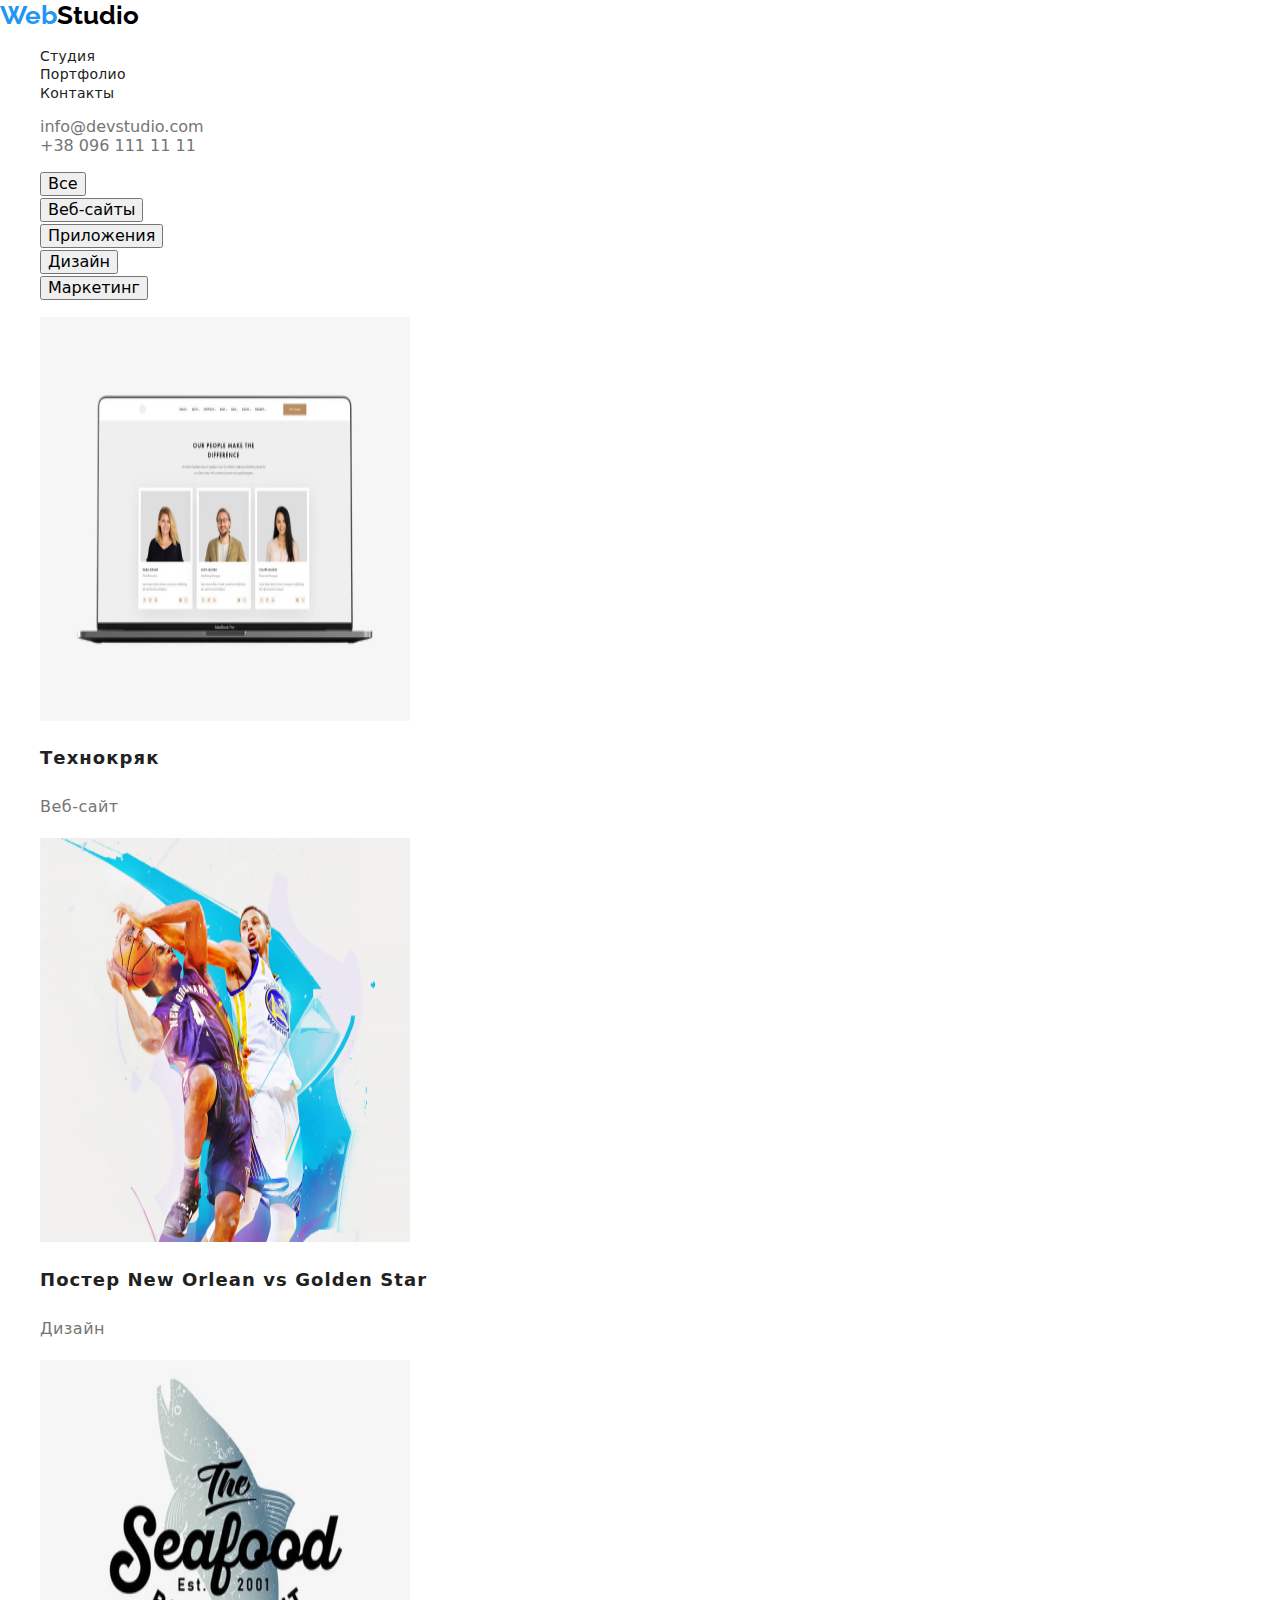
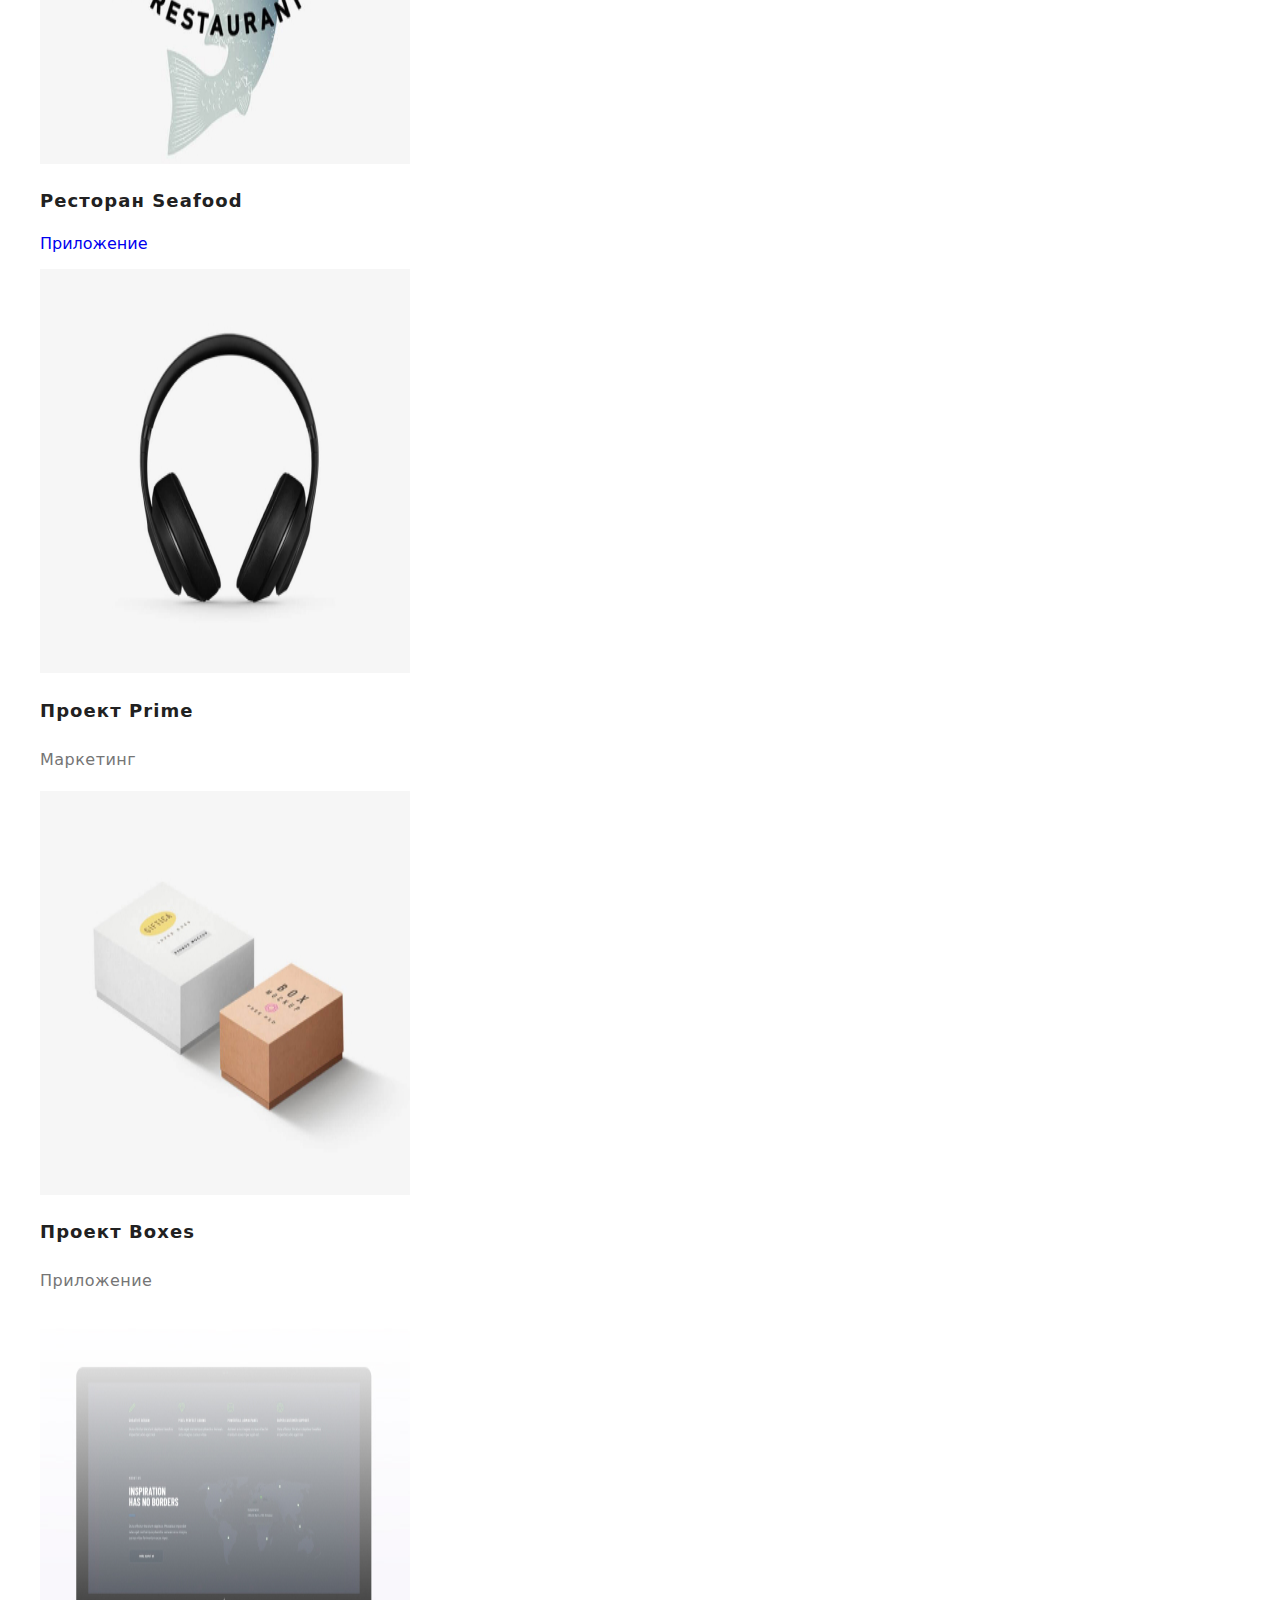
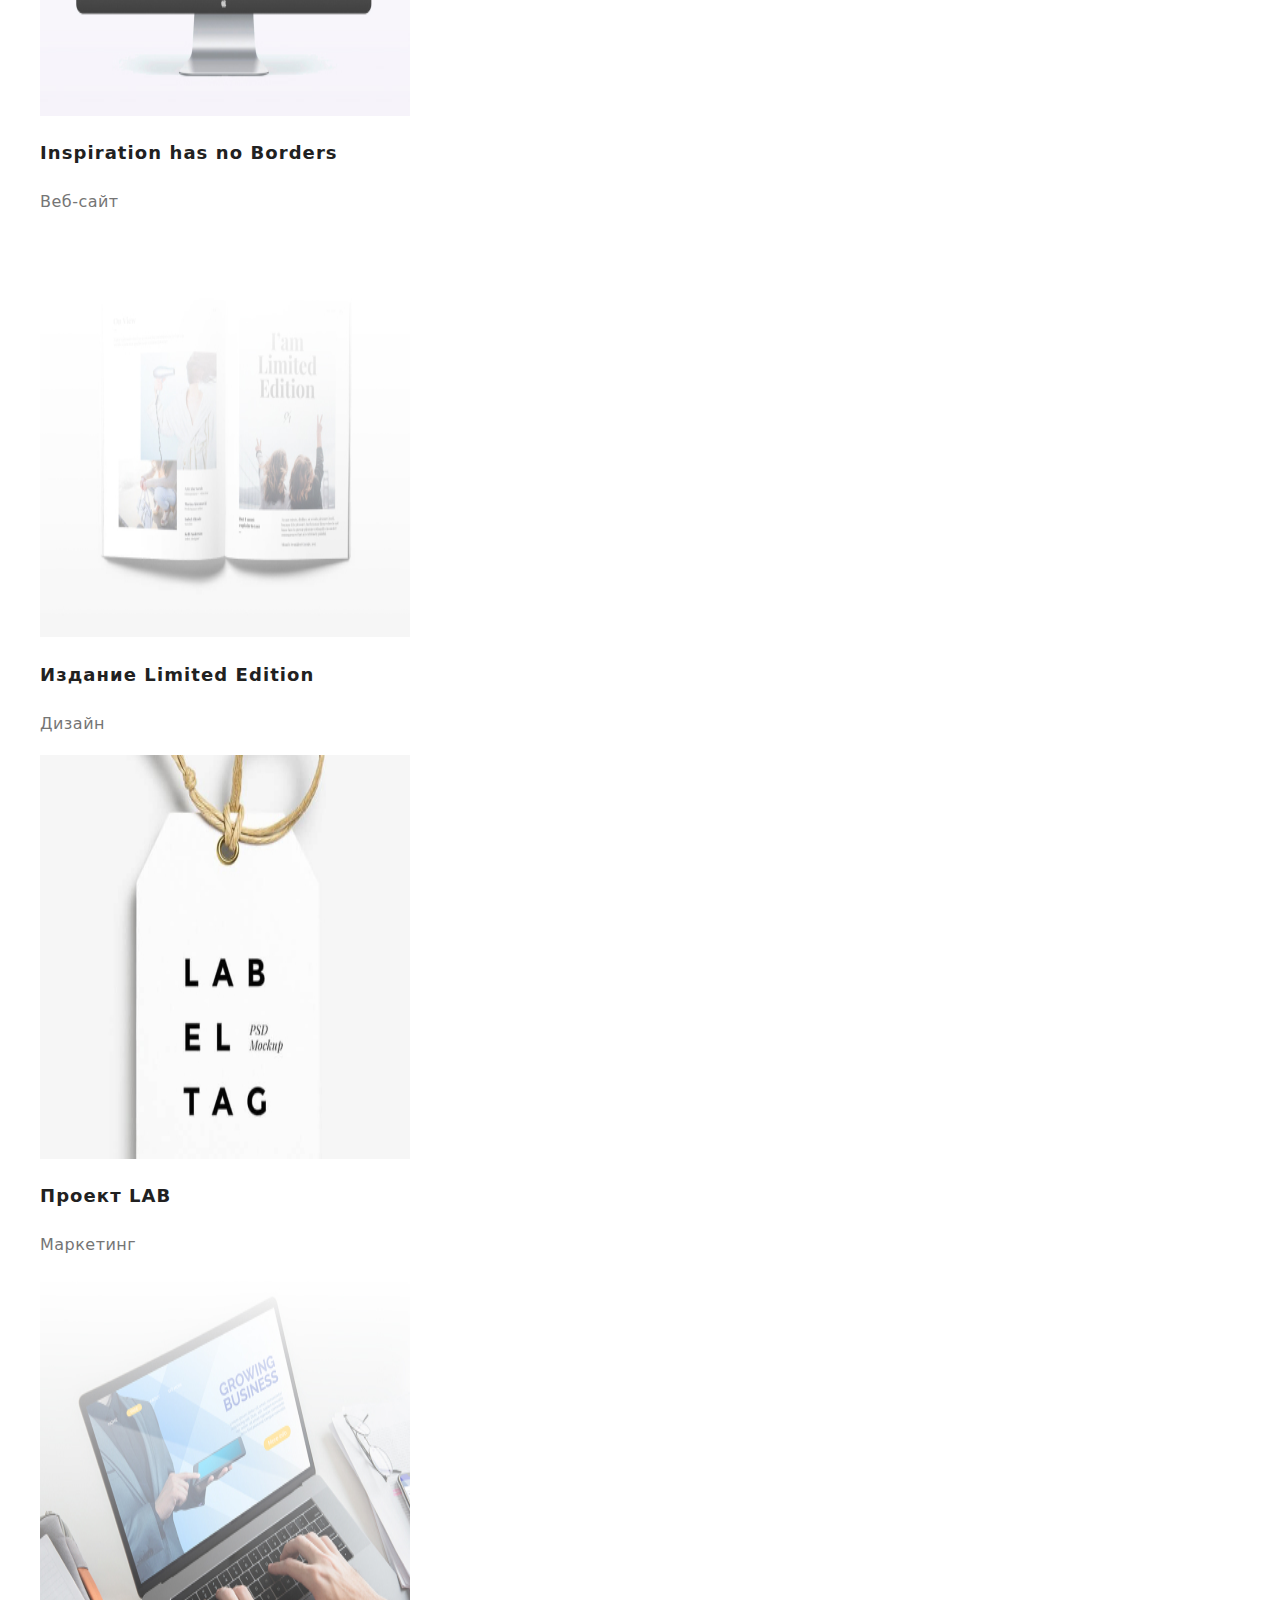
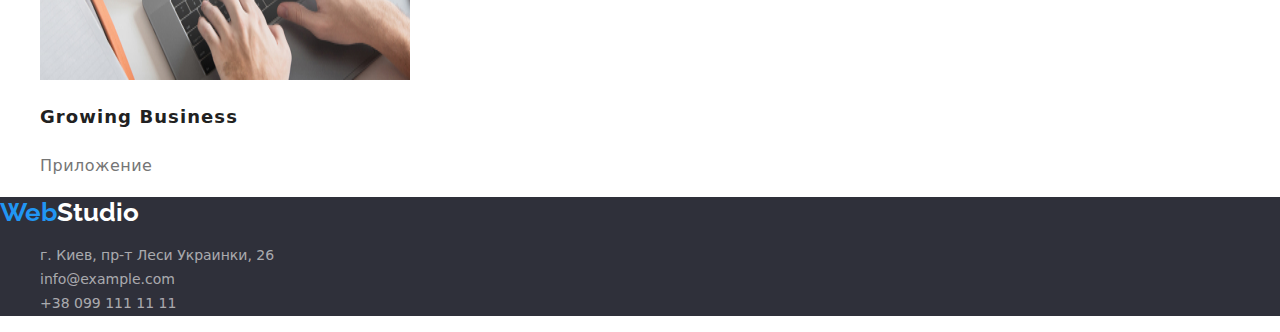
==== portfolio.html @ 9666ae16 "renamed index.html file" ====
<!DOCTYPE html>
<html lang="ru">

<head>
    <meta charset="UTF-8" />
    <meta name="viewport" content="width=device-width, initial-scale=1.0" />
    <title>Портфолио</title>
    <link rel="preconnect" href="https://fonts.gstatic.com">
    <link href="https://fonts.googleapis.com/css2?family=Raleway:wght@700&family=Roboto:wght@400;500;700;900&display=swap" rel="stylesheet">
    <link rel="stylesheet" href="https://cdnjs.cloudflare.com/ajax/libs/modern-normalize/1.0.0/modern-normalize.min.css">
    <link rel="stylesheet" type="text/css" href="./css/styles.css">
</head>

<body>
    <header class="header">
        <nav class="navigation">
        <a class="logo" href="#"><span style="color:#2196F3;">Web</span><span style="color:#000000";>Studio</span></a>
        <ul class="list">
            <li class="navigation-list-item">
                <a class="navigation-text nav-header" href="./index.html">Студия</a>
            </li>
            <li class="navigation-list-item">
                <a class="navigation-text nav-header" href="portfolio.html">Портфолио</a>
            </li>
            <li class="navigation-list-item">
                <a class="navigation-text nav-header" href="#">Контакты</a>
            </li>
        </ul>
        </nav>
        <address class="contacts-header">
        <ul class="list">
            <li class="contacts-header-item"> 
                <a class="email-header link" href="mailto:info@devstudio.com">info@devstudio.com</a>
            </li>
            <li class="contacts-header-item">
                <a class="phone-header link" href="tel:+380961111111">+38 096 111 11 11</a>
            </li>
        </ul>
        </address>
    </header>
    <main>
        <!--Portfolio-->
        <section>
            <h1 class="visually-hidden">Портфолио</h1>
            <ul class="button-list">
                <li class="button-item"><button class="button-name" type="button">Все</button></li>
                <li class="button-item"><button class="button-name" type="button">Веб-сайты</button></li>
                <li class="button-item"><button class="button-name" type="button">Приложения</button></li>
                <li class="button-item"><button class="button-name" type="button">Дизайн</button></li>
                <li class="button-item"><button class="button-name" type="button">Маркетинг</button></li>
            </ul> 
            <ul class="project-templates" class="list">
                <li class="project-info-list">
                    <a class="project-link" href="#">
                        <img src="images/image1.jpg" alt="На эркане компютера 3 лица" height="404" width="370">
                            <h2 class="project-name">Технокряк</h2>
                                <p class="area">Веб-сайт</p>
                            
                    </a>
                </li>
                <li class="project-info-list">
                    <a class="project-link" href="#">
                        <img src="images/image2.jpg" alt="Постер о баскетболе" height="404" width="370">
                            <h2 class="project-name">Постер New Orlean vs Golden Star</h2>
                                <p class="area">Дизайн</p>
                            
                    </a>
                </li>
                <li class="project-info-list">
                    <a class="project-link" href="#">
                        <img src="images/image3.jpg" alt="Реклама ресторана" height="404" width="370">
                            <h2 class="project-name">Ресторан Seafood</h2>
                                <p clas="area">Приложение</p>
                            
                    </a>
                </li>
                <li class="project-info-list">
                    <a class="project-link" href="#">
                        <img src="images/image4.jpg" alt="Черные наушники" height="404" width="370">
                            <h2 class="project-name">Проект Prime</h2>
                                <p class="area">Маркетинг</p>
                            
                    </a>
                </li>
                <li class="project-info-list">
                    <a class="project-link" href="#">
                        <img src="images/image5.jpg" alt="Творчство на дисплее" height="404" width="370">
                            <h2 class="project-name">Проект Boxes</h2>
                                <p class="area">Приложение</p>
                            
                    </a>
                </li>
                <li class="project-info-list">
                    <a class="project-link" href="#">
                        <img src="images/image6.jpg" alt="Две маленкие коробки" height="404" width="370">
                            <h2 class="project-name">Inspiration has no Borders</h2>
                                <p class="area">Веб-сайт</p>
                           
                    </a>
                </li>
                <li class="project-info-list">
                    <a class="project-link" href="#">
                        <img src="images/image7.jpg" alt="Страницы газеты" height="404" width="370">
                            <h2 class="project-name">Издание Limited Edition</h2>
                                <p class="area">Дизайн</p>
                            
                    </a>
                </li>
                <li class="project-info-list">
                    <a class="project-link" href="#">
                        <img src="images/image8.jpg" alt="Проектный символ " height="404" width="370">
                            <h2 class="project-name">Проект LAB</h2>
                                <p class="area">Маркетинг</p>
                            
                    </a>
                </li>
                <li class="project-info-list">
                    <a class="project-link" href="#">
                        <img src="images/image9.jpg" alt="Работа на компютере" height="404" width="370">
                            <h2 class="project-name">Growing Business</h2>
                                <p class="area">Приложение</p>
                           
                    </a>
                </li>
            </ul>

        </section>
     </main>
     <footer class="footer">
        <a class="logo" href="#"><span style="color:#2196F3;">Web</span><span style="color:#FFF;">Studio</span></a>
        <address class="contacts-footer">
        <ul class="list">
            <li class class="contacts-footer-item">
                <a class="adress-footer link" href="https://goo.gl/maps/uVNvrLQDTsFwBZYJ7" target="_blank">г. Киев, пр-т Леси Украинки, 26 </a>
            </li>
            <li class class="contacts-footer-item">
                <a class="email-footer link" href="mailto:info@example.com">info@example.com</a>
            </li>
            <li class class="contacts-footer-item">
                <a class="phone-footer link" href="tel:+380991111111">+38 099 111 11 11</a>
            </li>
        </ul>
        </address>
    </footer>
</body>

</html>
---- css/styles.css ----
:root{
    --main-font:'Roboto', sans-serif;
    --secondary-font:'Raleway', sans-serif;
    --main-color: #212121;
    --secondary-color:#757575;
    --color-accent: #2196F3;
    --color-accent-2: #FFFFFF;
    --main-background:#2F303A;
    --super-black-color:#000;
}

.body{
    font-family:var(--main-font);
    font-style: normal;
    font-weight: bold;
    letter-spacing: 0.03em;
}

a {
    text-decoration: none;
  }
  
ul {
    list-style: none;
  }

/*===========Header========*/
.logo{
    font-family:var(--secondary-font);
    font-weight: 700;
    font-size: 26px;  
    line-height: 1.19;
}
.nav-list-link,
.navigation-text{
    font-weight: 500;
    font-size: 14px;
    line-height: 1.14;
    letter-spacing: 0.02em;
}

.navigation-text{
     color:var(--main-color)
}

.email-header,
.phone-header{
    color:var(--secondary-color);
}

.list{
    list-style-type: none;
}

.nav-list-link {
    font-weight: 500;
    font-size: 14px;
    line-height: 1.14;
    letter-spacing: 0.02em;
    color: var(--secondary-color);
  }

.navigation-text:hover,
.contacts-header-item .link:hover,
.contacts-header-item .link:focus{
    color: #2196F3;
 }

/*==========End Header=========*/
/*===========Booking =====*/

.booking-section{   
    background: var(--main-background);
}

.visually-hidden {
    position: absolute;
    width: 1px;
    height: 1px;
    margin: -1px;
    border: 0;
    padding: 0;
    white-space: nowrap;
    clip-path: inset(100%);
    clip: rect(0 0 0 0);
    overflow: hidden;
  }

.main-title{
    font-weight: 900;
    font-size: 44px;
    line-height: 1.36;    
    text-transform: uppercase;
    text-align: center;
    letter-spacing: 0.06em;
    color: var(--color-accent-2);
}


 .button{
    color: var(--color-accent-2);
    font-size: 16px;
    line-height: 1.87;
    text-align: center;
    letter-spacing: 0.06em;
    background: #2196F3;

 }
/*===========End Booking=====*/

/*===========Characteristics=====*/

.undertitle{
    font-size: 36px;
    line-height: 1.16;
    text-align: center;
    text-transform: uppercase;
    color:var(--main-color);

}

.character-name{
    font-size: 14px;
    line-height: 1.14;
    text-transform: uppercase;
    color:var(--main-color);
}
.service-item-description{
    font-weight:normal;
    font-size: 14px;
    line-height: 1.71;
    color: var(--secondary-color);
}
  /*===========End Characteristics=====*/

/* OUR TEAM*/

.member-name,
.position{
    font-size: 16px;
    line-height: 1.18;
}
.member-name{
    font-weight:500;
    color:var(--main-color);
}

.position{
    font-weight:400;
    color: var(--secondary-color);
}

/* end of the OUR TEAM*/
/* Footer*/

.footer{
    background:var(--main-background);
    }

.adress-footer,
.email-footer,
.phone-footer{
    font-weight: normal;
    font-size: 14px;
    line-height: 1.71;
    color:rgba(255, 255, 255, 0.6);
}

.adress-footer:hover,
.email-footer:hover,
.phone-footer:hover{
    color:#FFFFFF ;
}

.link{
    font-style:normal;
}
/* End of Studio-design */

/* beginning of portfolio design*/

.button-name:hover{
    background-color:var(--color-accent);
    color:#FFFFFF;
}

.button-item {
    font-weight: 500;
    font-size: 16px;
    line-height: 26px;
    color:var(--main-color);
}
  
.project-name{
    font-weight: 700;
    font-size: 18px;
    line-height: 2;
    color:var(--main-color);
    letter-spacing: 0.06em;
}
  
.area {
    font-weight: 400;
    font-size: 16px;
    line-height: 1.875;
    letter-spacing: 0.03em;
    color: var(--secondary-color);
}
/* end of portfolio*/
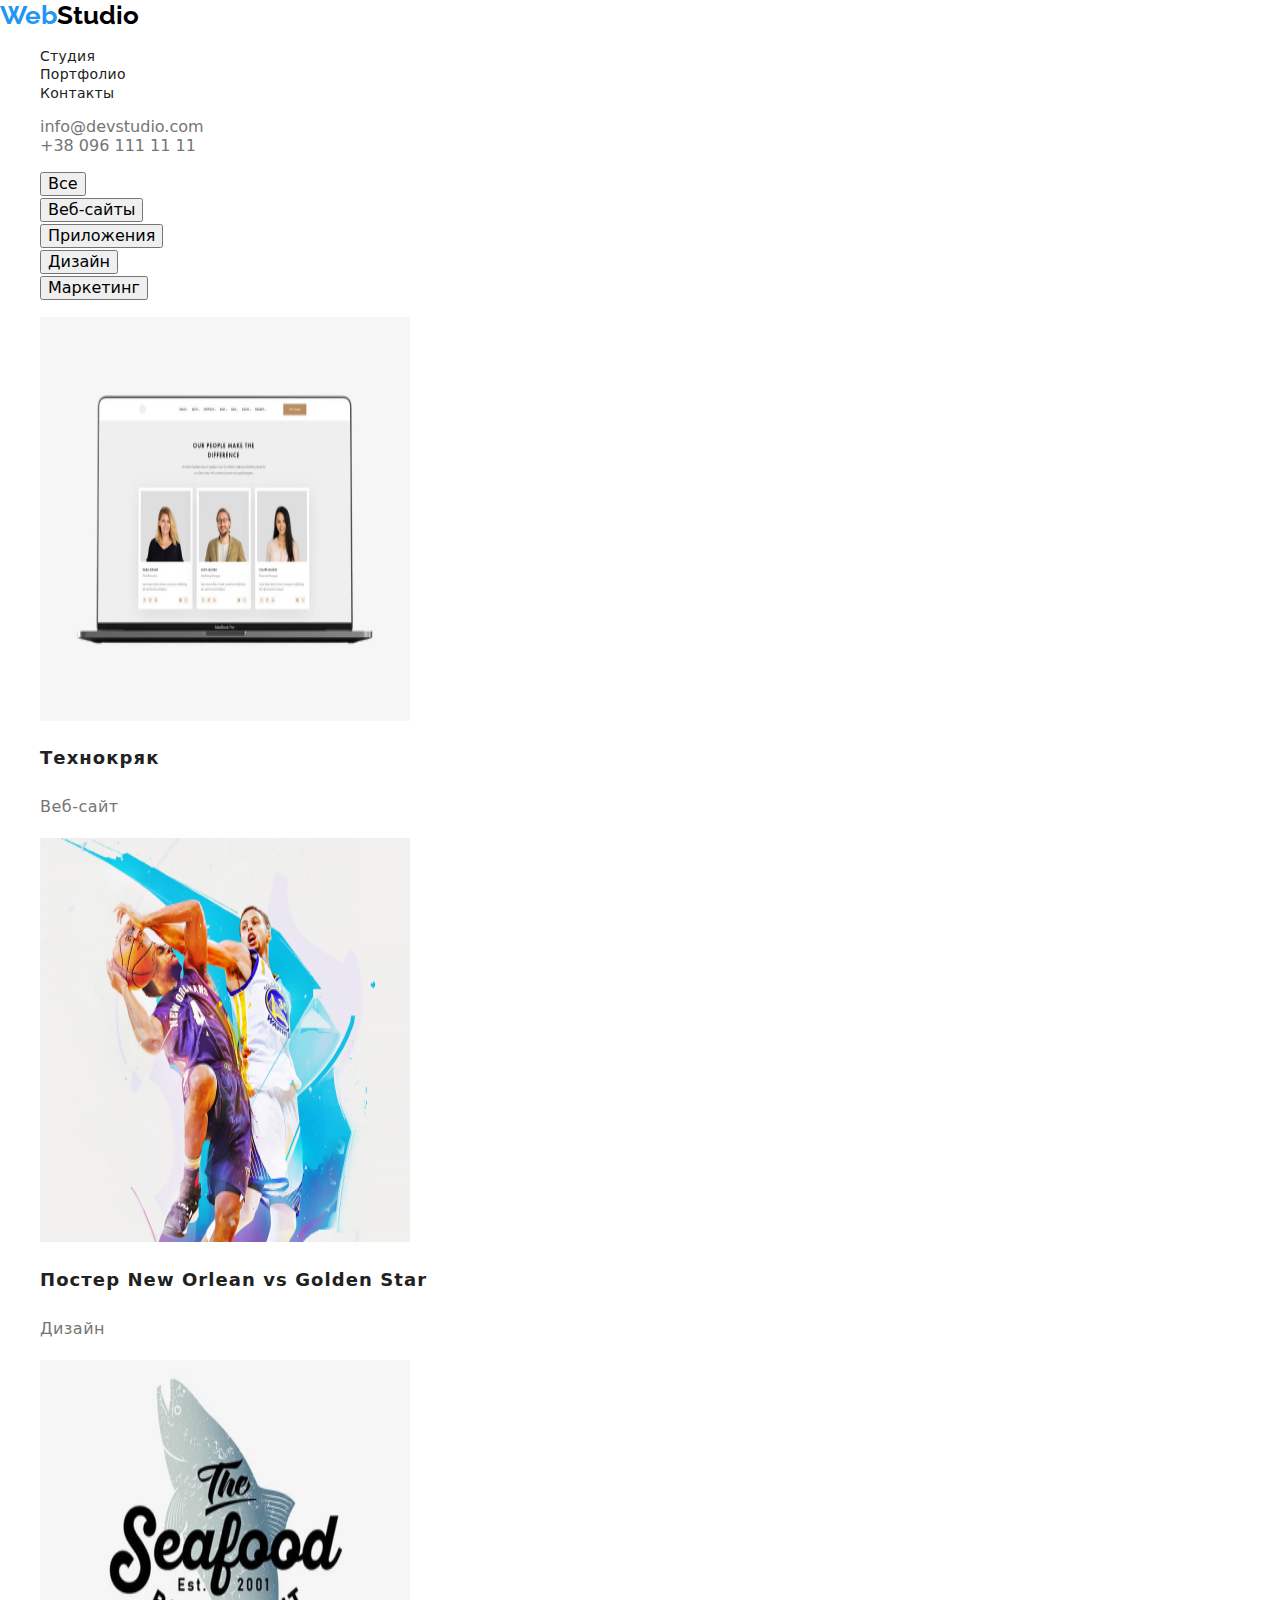
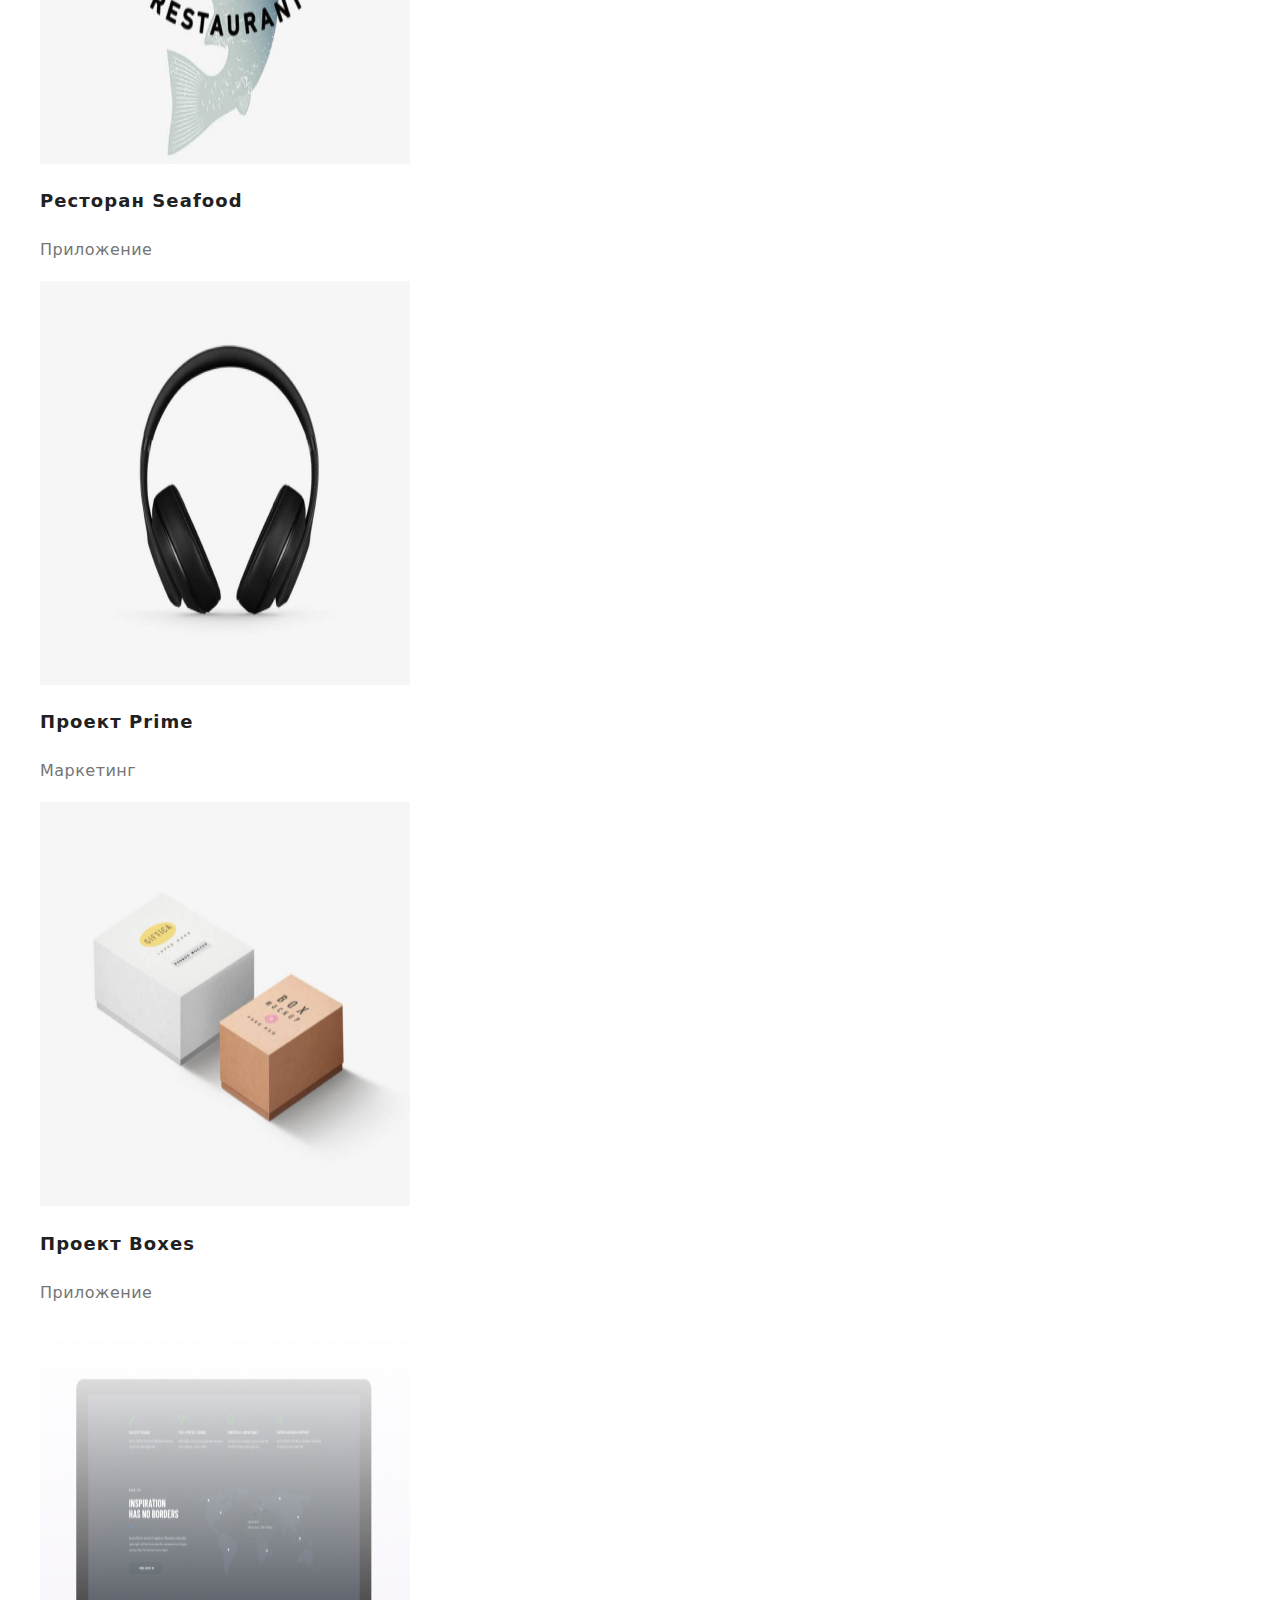
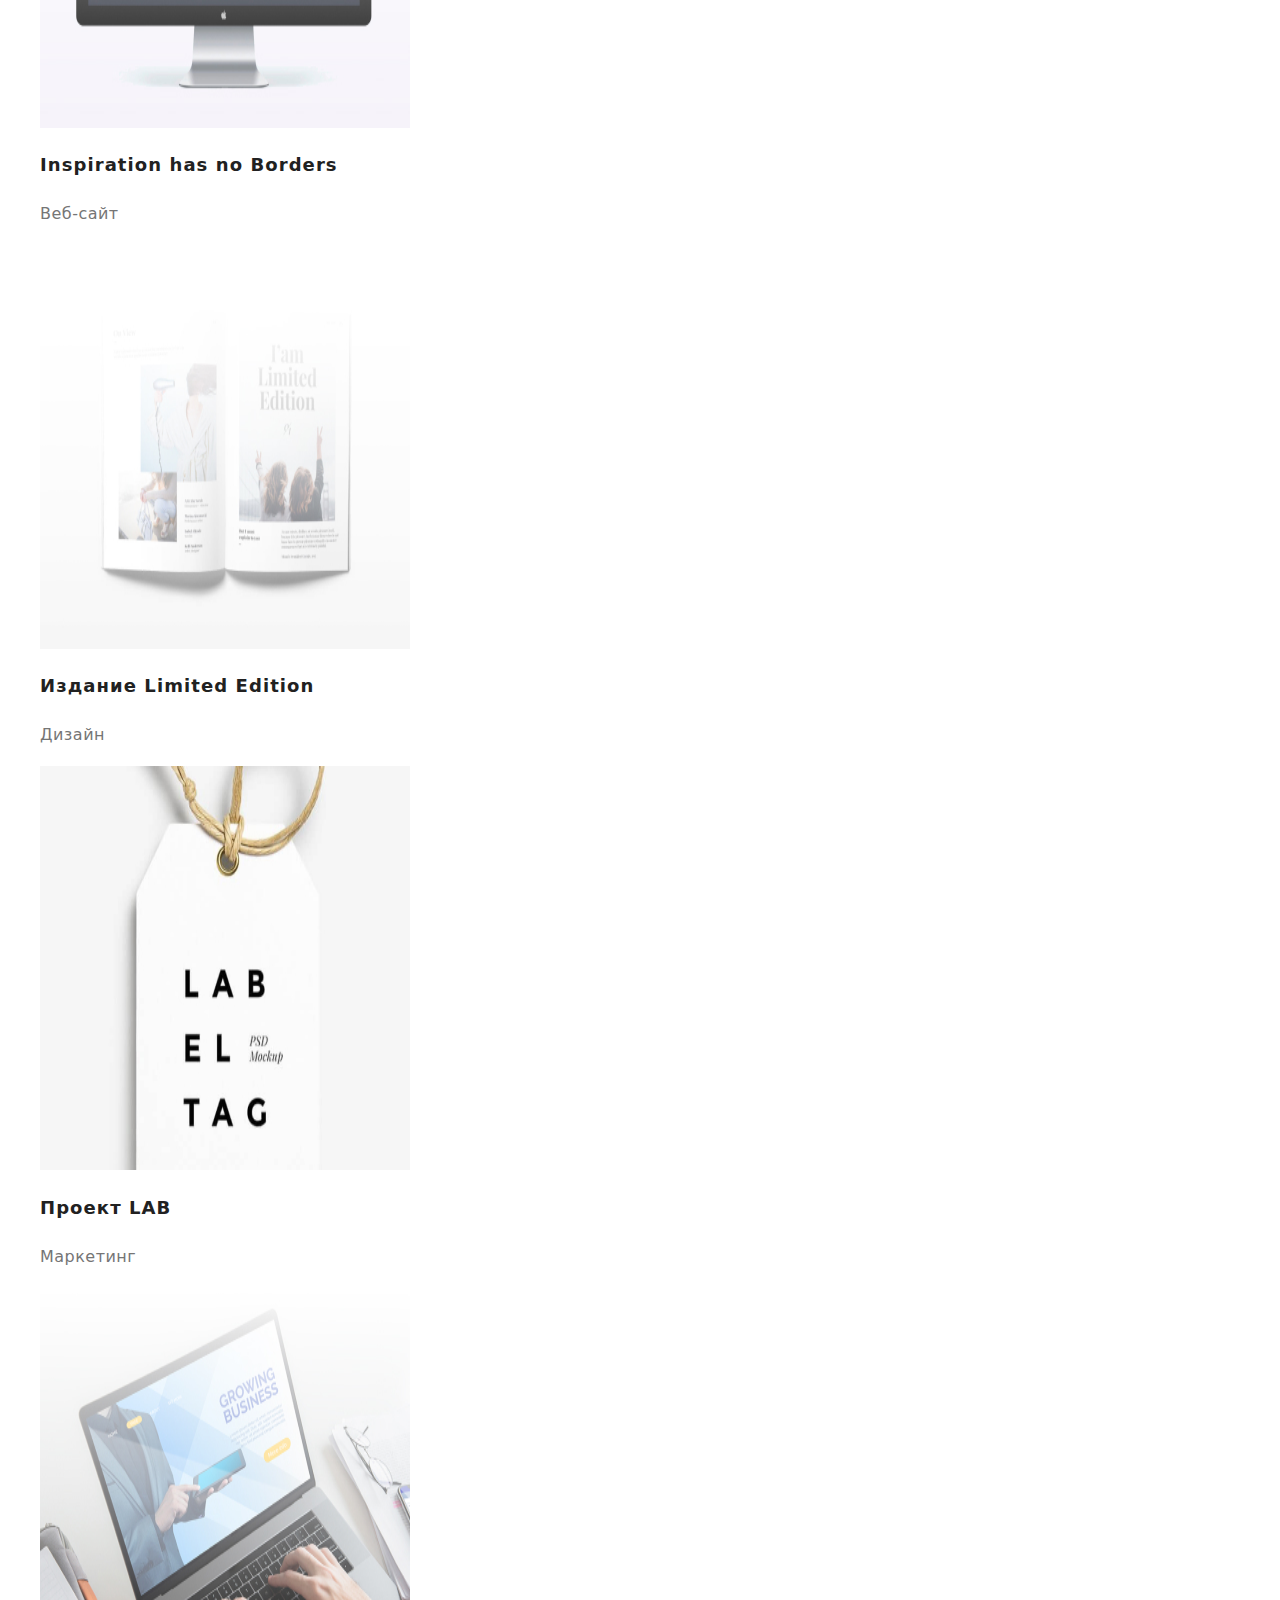
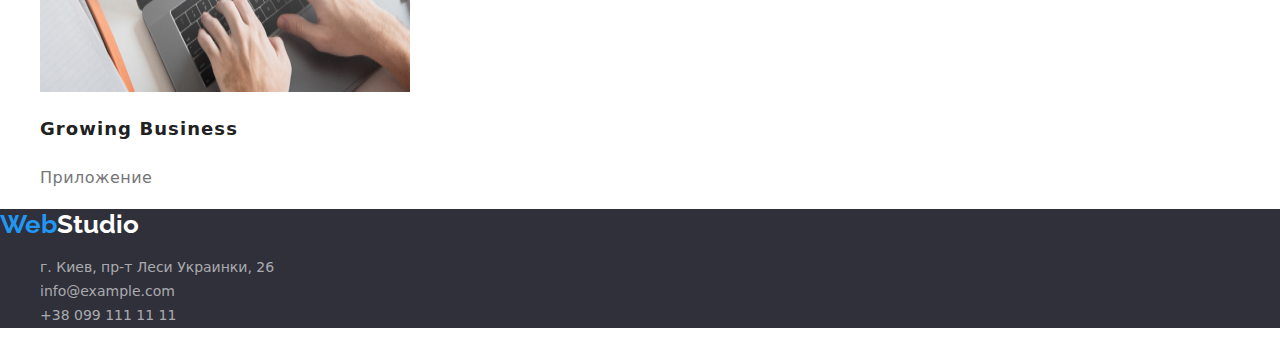
==== commit 4e9f6a42: "Update portfolio.html" ====
--- a/portfolio.html
+++ b/portfolio.html
@@ -70,7 +70,7 @@
                     <a class="project-link" href="#">
                         <img src="images/image3.jpg" alt="Реклама ресторана" height="404" width="370">
                             <h2 class="project-name">Ресторан Seafood</h2>
-                                <p clas="area">Приложение</p>
+                                <p class="area">Приложение</p>
                             
                     </a>
                 </li>
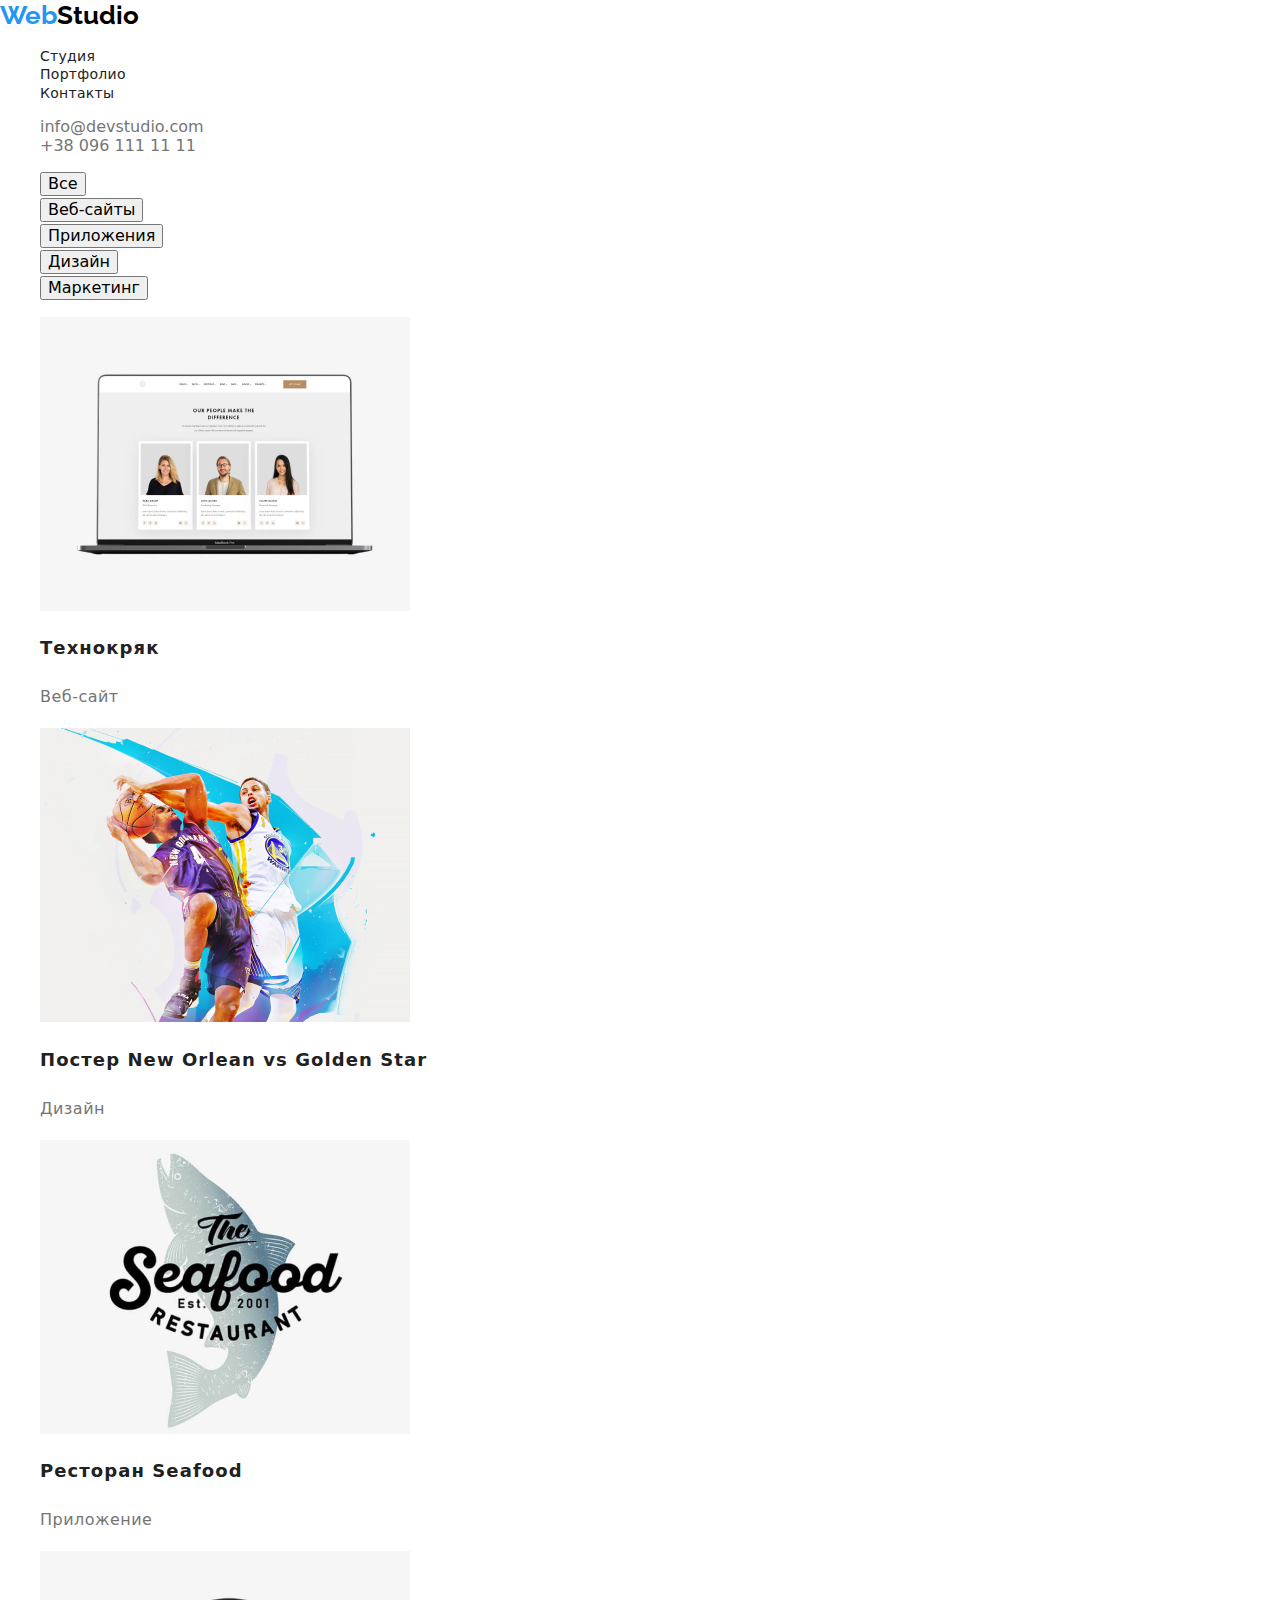
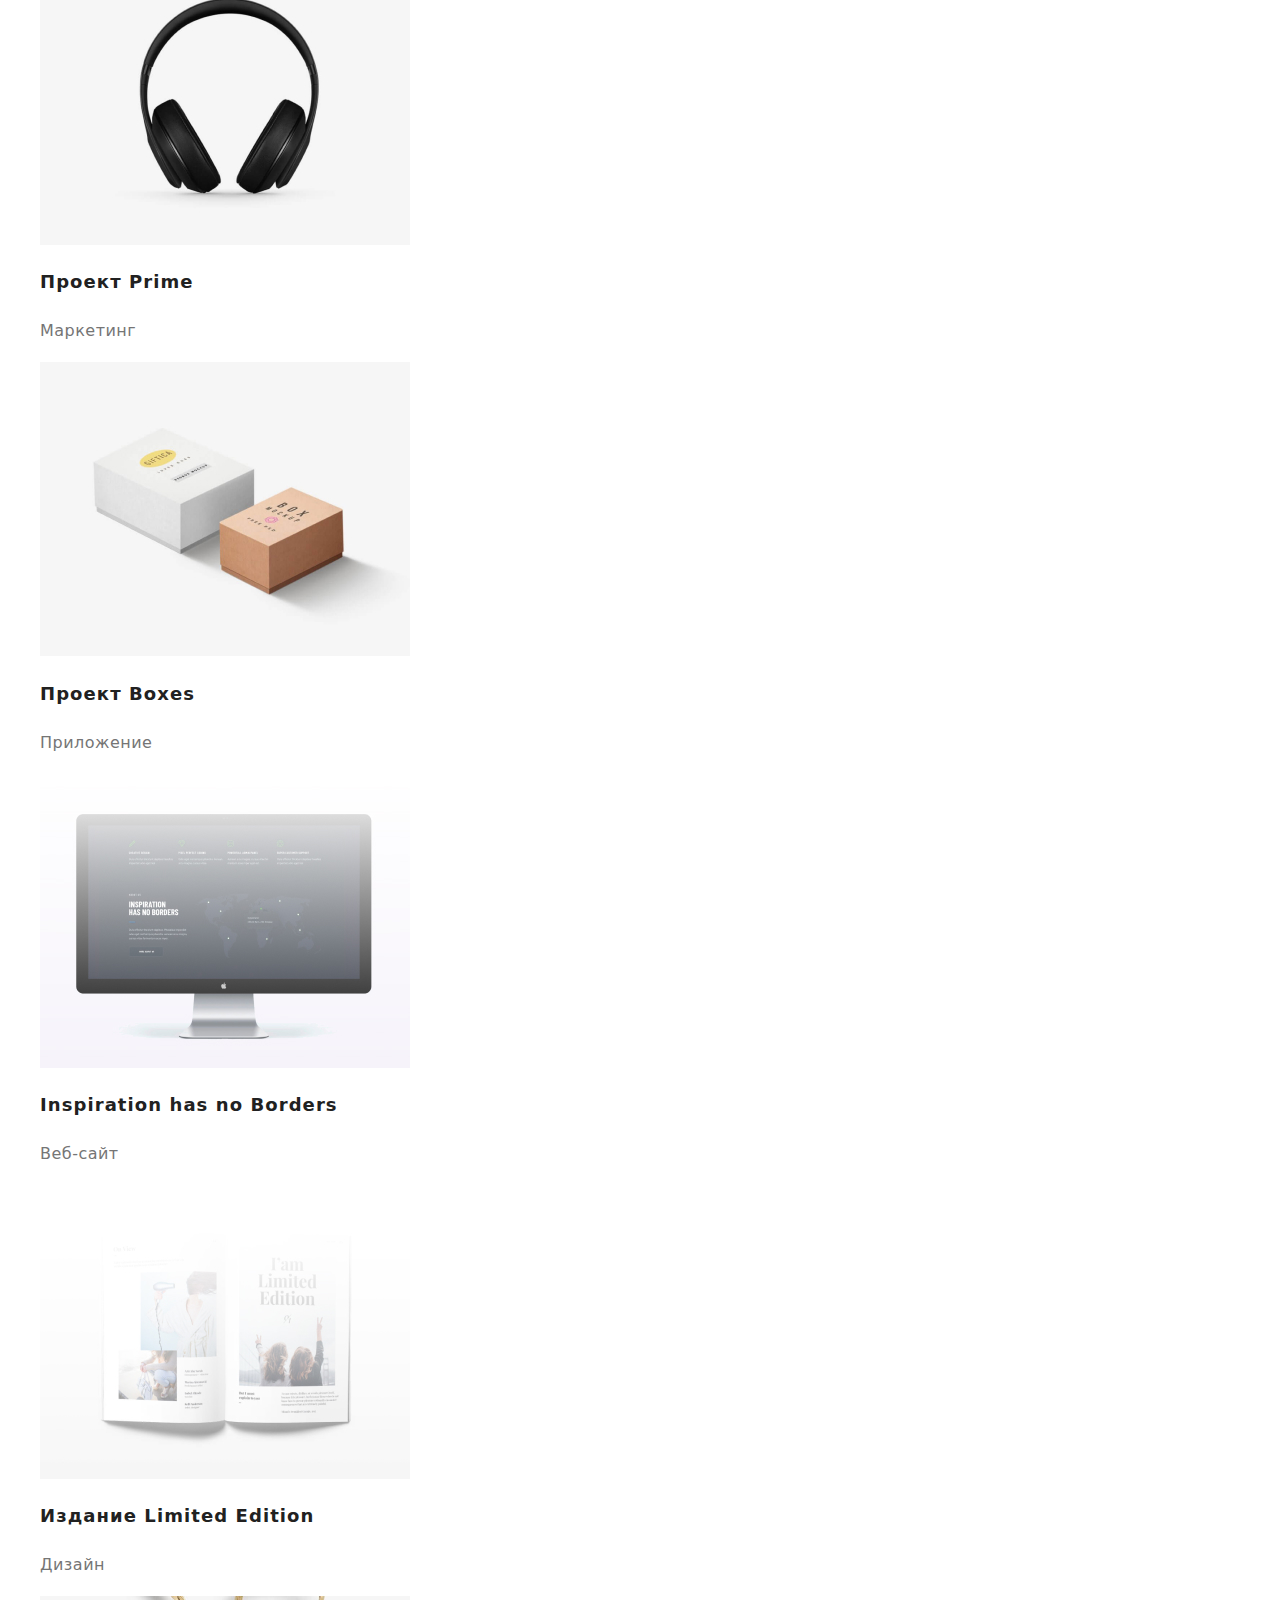
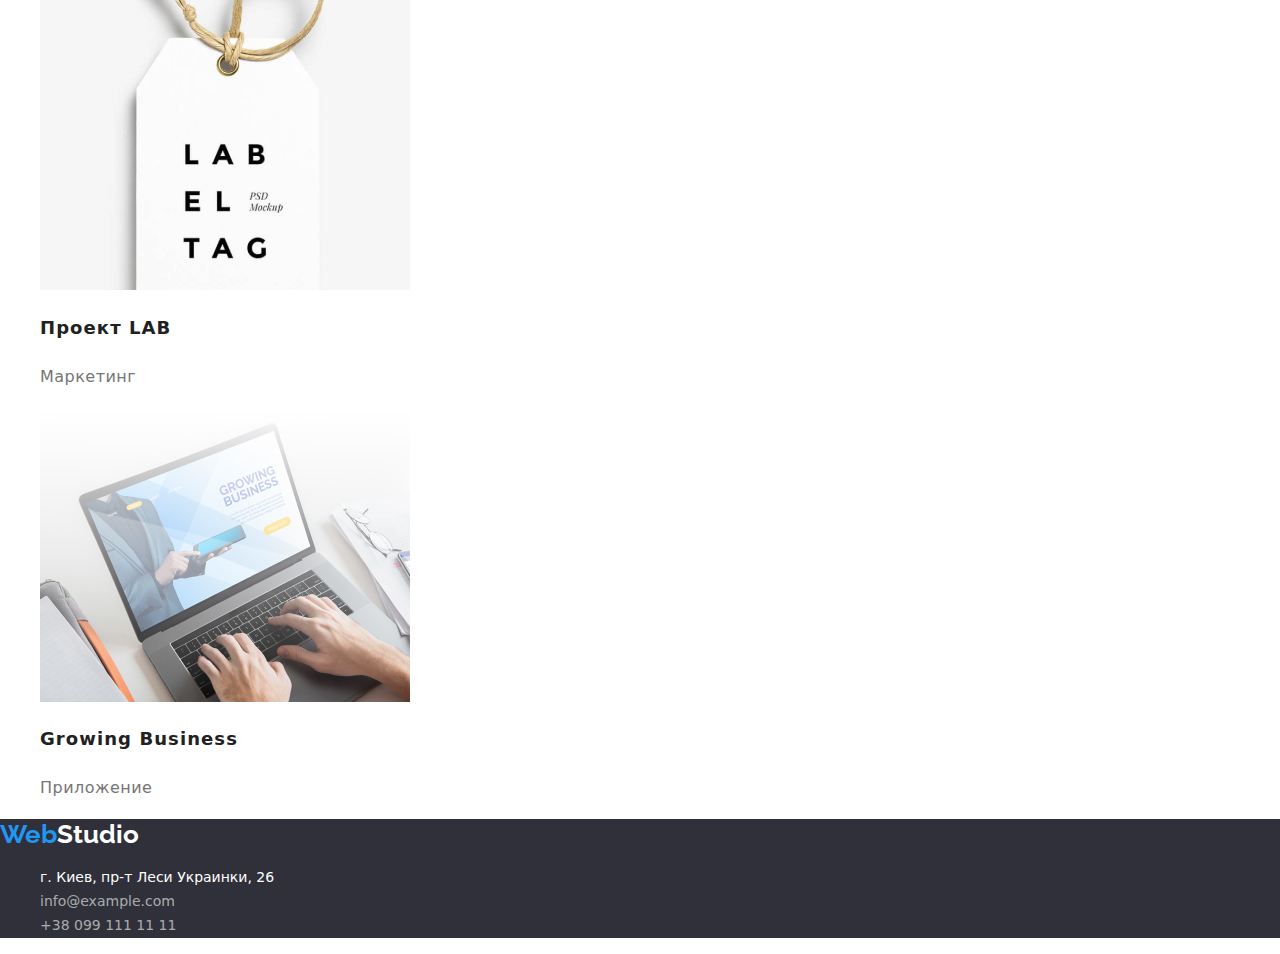
==== commit d03e0201: "corrected images" ====
--- a/portfolio.html
+++ b/portfolio.html
@@ -14,7 +14,7 @@
 <body>
     <header class="header">
         <nav class="navigation">
-        <a class="logo" href="#"><span style="color:#2196F3;">Web</span><span style="color:#000000";>Studio</span></a>
+        <a class="logo" href="#"><span style="color:#2196F3;">Web</span><span style="color:#000;">Studio</span></a>
         <ul class="list">
             <li class="navigation-list-item">
                 <a class="navigation-text nav-header" href="./index.html">Студия</a>
@@ -49,10 +49,10 @@
                 <li class="button-item"><button class="button-name" type="button">Дизайн</button></li>
                 <li class="button-item"><button class="button-name" type="button">Маркетинг</button></li>
             </ul> 
-            <ul class="project-templates" class="list">
+            <ul class="list">
                 <li class="project-info-list">
                     <a class="project-link" href="#">
-                        <img src="images/image1.jpg" alt="На эркане компютера 3 лица" height="404" width="370">
+                        <img src="images/image1.jpg" alt="На эркане компютера 3 лица" height="294" width="370">
                             <h2 class="project-name">Технокряк</h2>
                                 <p class="area">Веб-сайт</p>
                             
@@ -60,7 +60,7 @@
                 </li>
                 <li class="project-info-list">
                     <a class="project-link" href="#">
-                        <img src="images/image2.jpg" alt="Постер о баскетболе" height="404" width="370">
+                        <img src="images/image2.jpg" alt="Постер о баскетболе" height="294" width="370">
                             <h2 class="project-name">Постер New Orlean vs Golden Star</h2>
                                 <p class="area">Дизайн</p>
                             
@@ -68,7 +68,7 @@
                 </li>
                 <li class="project-info-list">
                     <a class="project-link" href="#">
-                        <img src="images/image3.jpg" alt="Реклама ресторана" height="404" width="370">
+                        <img src="images/image3.jpg" alt="Реклама ресторана" height="294" width="370">
                             <h2 class="project-name">Ресторан Seafood</h2>
                                 <p class="area">Приложение</p>
                             
@@ -76,7 +76,7 @@
                 </li>
                 <li class="project-info-list">
                     <a class="project-link" href="#">
-                        <img src="images/image4.jpg" alt="Черные наушники" height="404" width="370">
+                        <img src="images/image4.jpg" alt="Черные наушники" height="294" width="370">
                             <h2 class="project-name">Проект Prime</h2>
                                 <p class="area">Маркетинг</p>
                             
@@ -84,7 +84,7 @@
                 </li>
                 <li class="project-info-list">
                     <a class="project-link" href="#">
-                        <img src="images/image5.jpg" alt="Творчство на дисплее" height="404" width="370">
+                        <img src="images/image5.jpg" alt="Творчство на дисплее" height="294" width="370">
                             <h2 class="project-name">Проект Boxes</h2>
                                 <p class="area">Приложение</p>
                             
@@ -92,15 +92,15 @@
                 </li>
                 <li class="project-info-list">
                     <a class="project-link" href="#">
-                        <img src="images/image6.jpg" alt="Две маленкие коробки" height="404" width="370">
-                            <h2 class="project-name">Inspiration has no Borders</h2>
+                        <img src="images/image6.jpg" alt="Две маленкие коробки" height="294" width="370">
+                            <h2 class="project-name" lang="en">Inspiration has no Borders</h2>
                                 <p class="area">Веб-сайт</p>
                            
                     </a>
                 </li>
                 <li class="project-info-list">
                     <a class="project-link" href="#">
-                        <img src="images/image7.jpg" alt="Страницы газеты" height="404" width="370">
+                        <img src="images/image7.jpg" alt="Страницы газеты" height="294" width="370">
                             <h2 class="project-name">Издание Limited Edition</h2>
                                 <p class="area">Дизайн</p>
                             
@@ -108,7 +108,7 @@
                 </li>
                 <li class="project-info-list">
                     <a class="project-link" href="#">
-                        <img src="images/image8.jpg" alt="Проектный символ " height="404" width="370">
+                        <img src="images/image8.jpg" alt="Проектный символ " height="294" width="370">
                             <h2 class="project-name">Проект LAB</h2>
                                 <p class="area">Маркетинг</p>
                             
@@ -116,8 +116,8 @@
                 </li>
                 <li class="project-info-list">
                     <a class="project-link" href="#">
-                        <img src="images/image9.jpg" alt="Работа на компютере" height="404" width="370">
-                            <h2 class="project-name">Growing Business</h2>
+                        <img src="images/image9.jpg" alt="Работа на компютере" height="294" width="370">
+                            <h2 class="project-name" lang="en">Growing Business</h2>
                                 <p class="area">Приложение</p>
                            
                     </a>
@@ -130,13 +130,13 @@
         <a class="logo" href="#"><span style="color:#2196F3;">Web</span><span style="color:#FFF;">Studio</span></a>
         <address class="contacts-footer">
         <ul class="list">
-            <li class class="contacts-footer-item">
+            <li class="contacts-footer-item">
                 <a class="adress-footer link" href="https://goo.gl/maps/uVNvrLQDTsFwBZYJ7" target="_blank">г. Киев, пр-т Леси Украинки, 26 </a>
             </li>
-            <li class class="contacts-footer-item">
+            <li class="contacts-footer-item">
                 <a class="email-footer link" href="mailto:info@example.com">info@example.com</a>
             </li>
-            <li class class="contacts-footer-item">
+            <li class="contacts-footer-item">
                 <a class="phone-footer link" href="tel:+380991111111">+38 099 111 11 11</a>
             </li>
         </ul>
--- a/css/styles.css
+++ b/css/styles.css
@@ -31,17 +31,16 @@
     font-size: 26px;  
     line-height: 1.19;
 }
-.nav-list-link,
+
 .navigation-text{
     font-weight: 500;
     font-size: 14px;
     line-height: 1.14;
     letter-spacing: 0.02em;
-}
-
-.navigation-text{
-     color:var(--main-color)
-}
+    color:var(--main-color);
+}
+
+
 
 .email-header,
 .phone-header{
@@ -206,4 +205,7 @@
     letter-spacing: 0.03em;
     color: var(--secondary-color);
 }
+.adress-footer{
+    color: #FFF;
+}
 /* end of portfolio*/
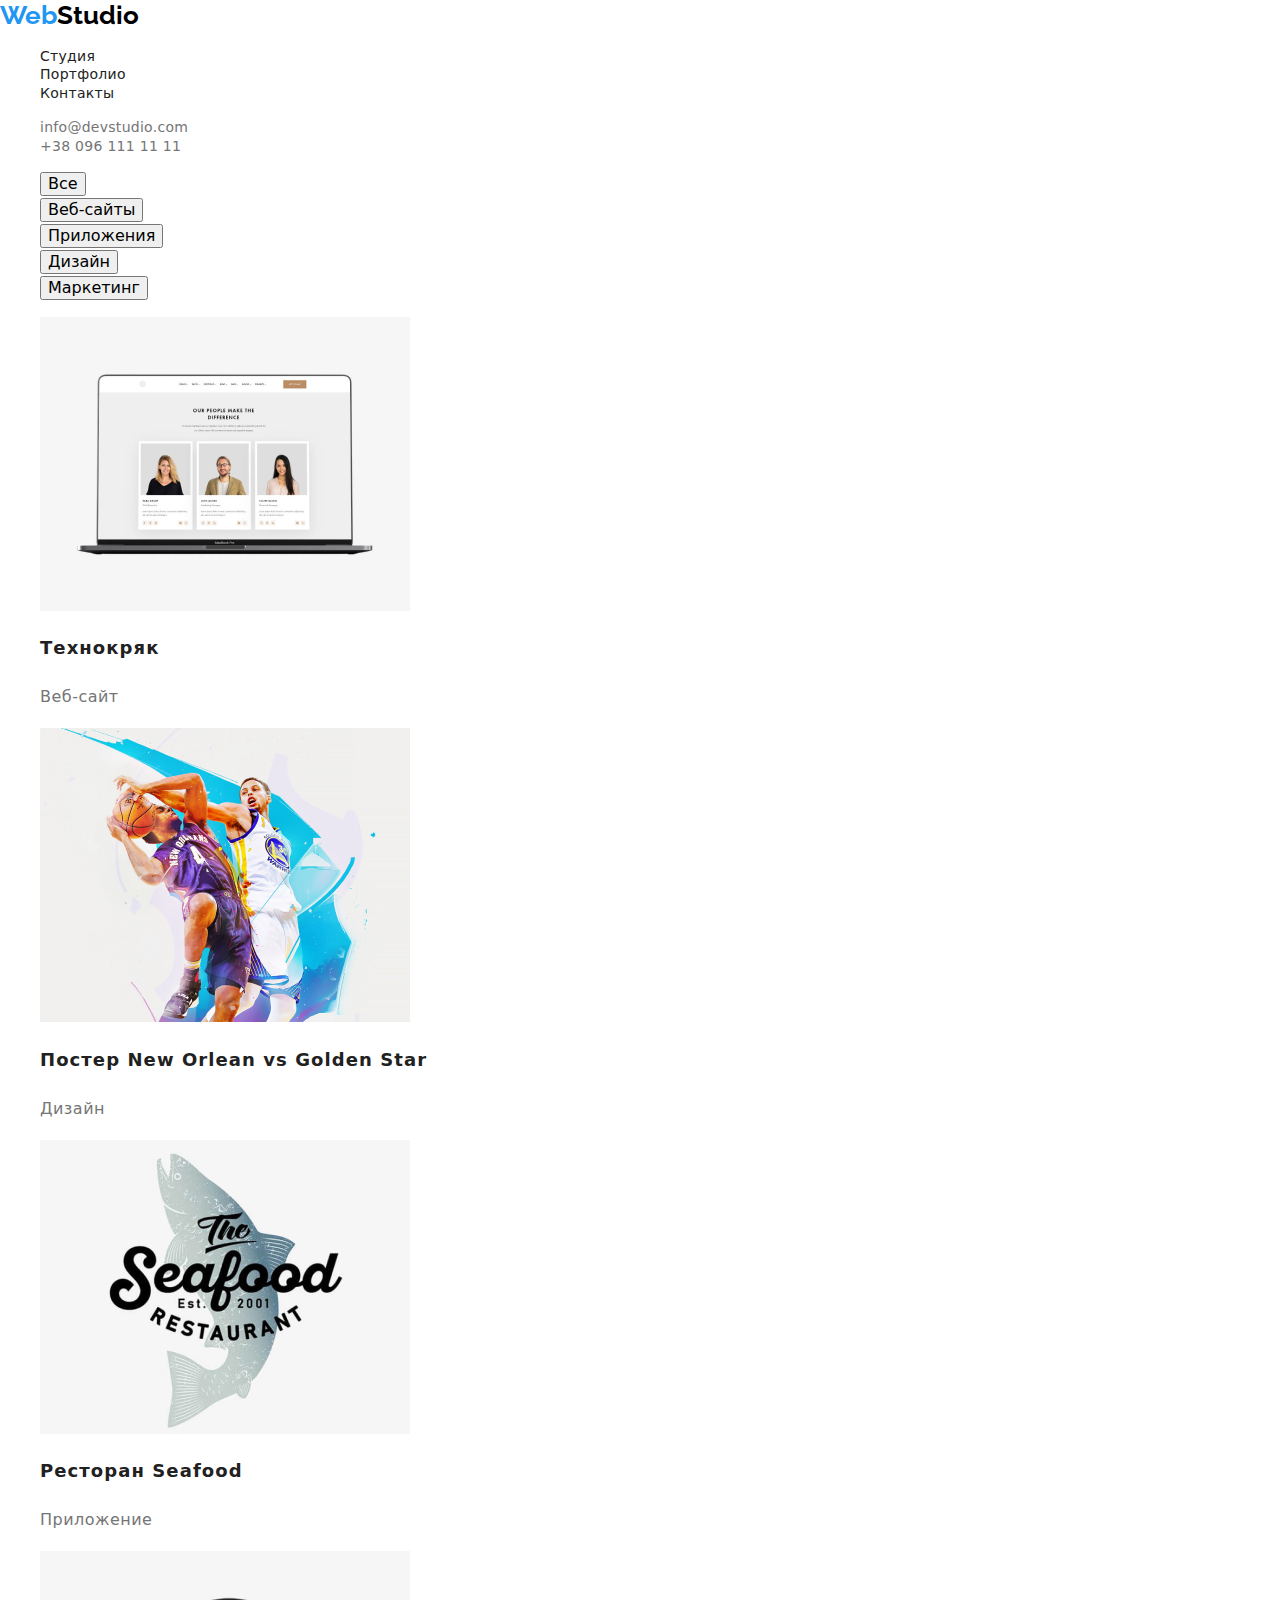
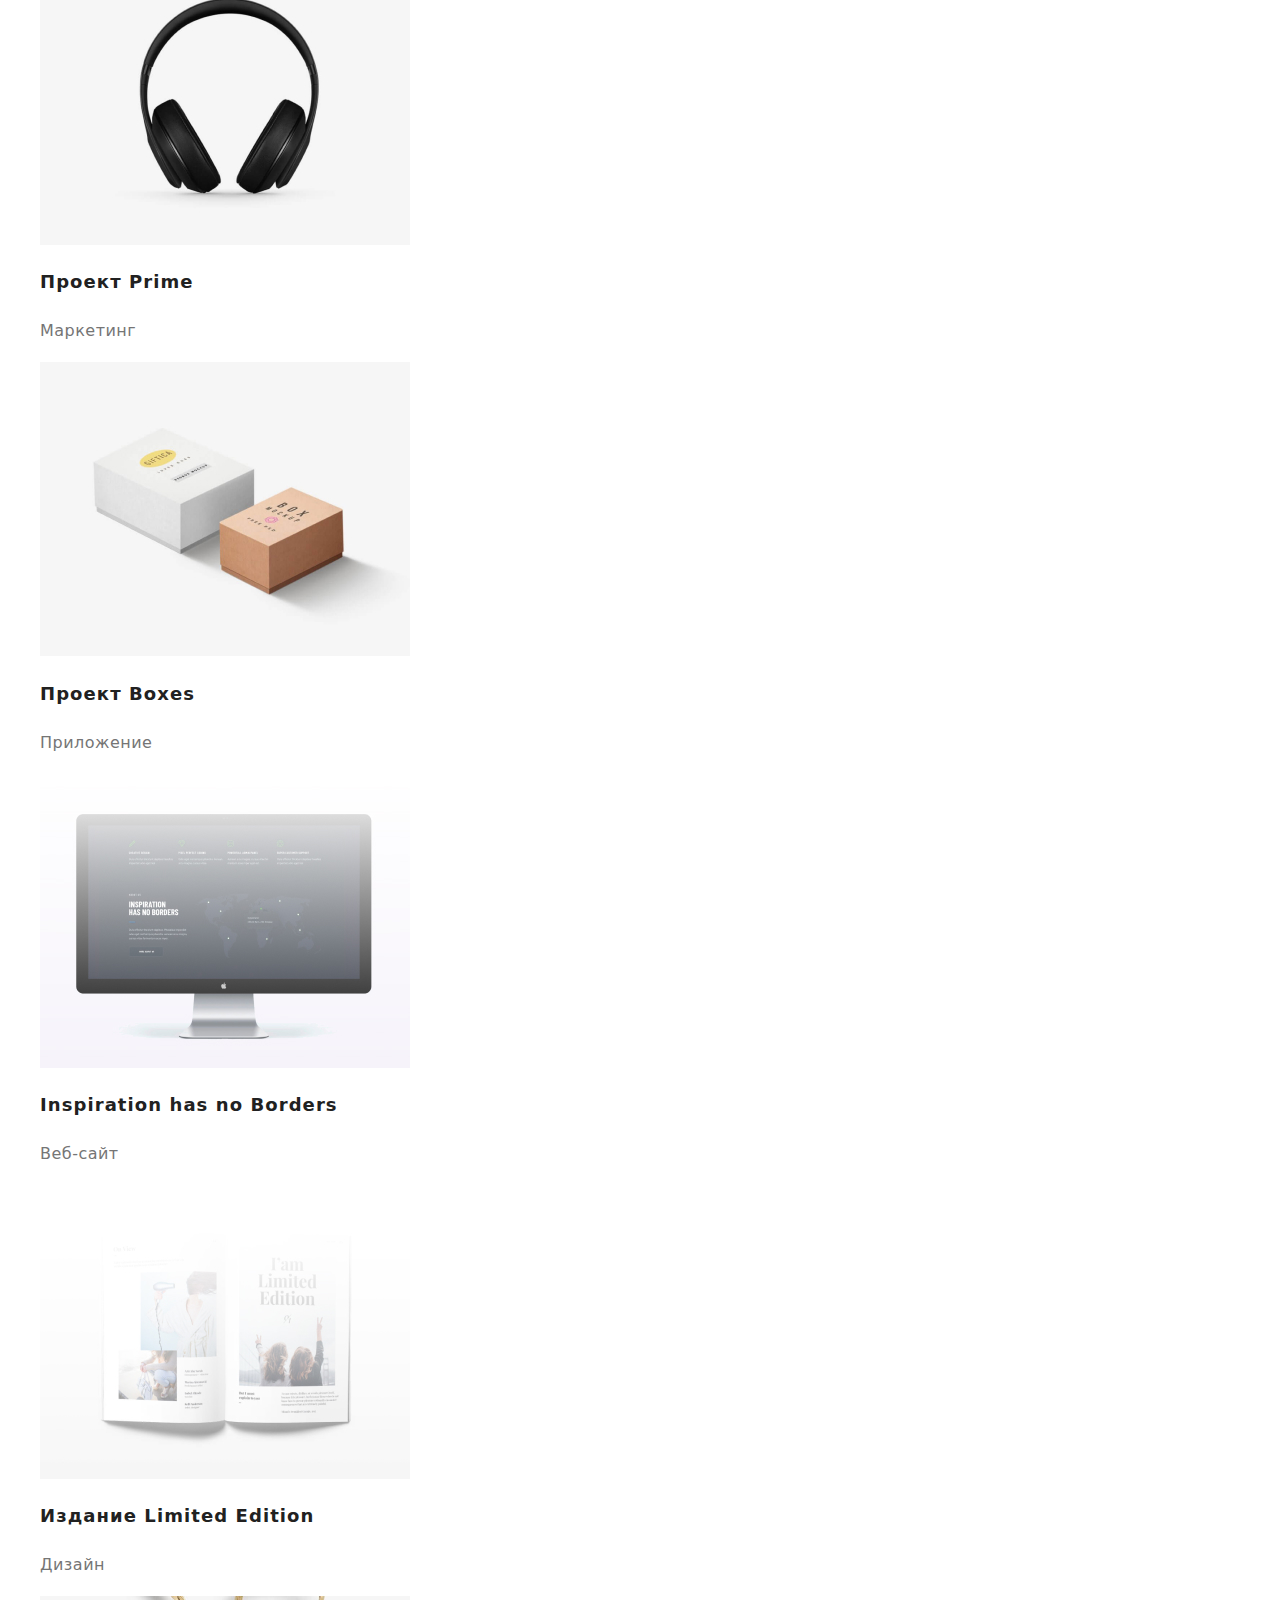
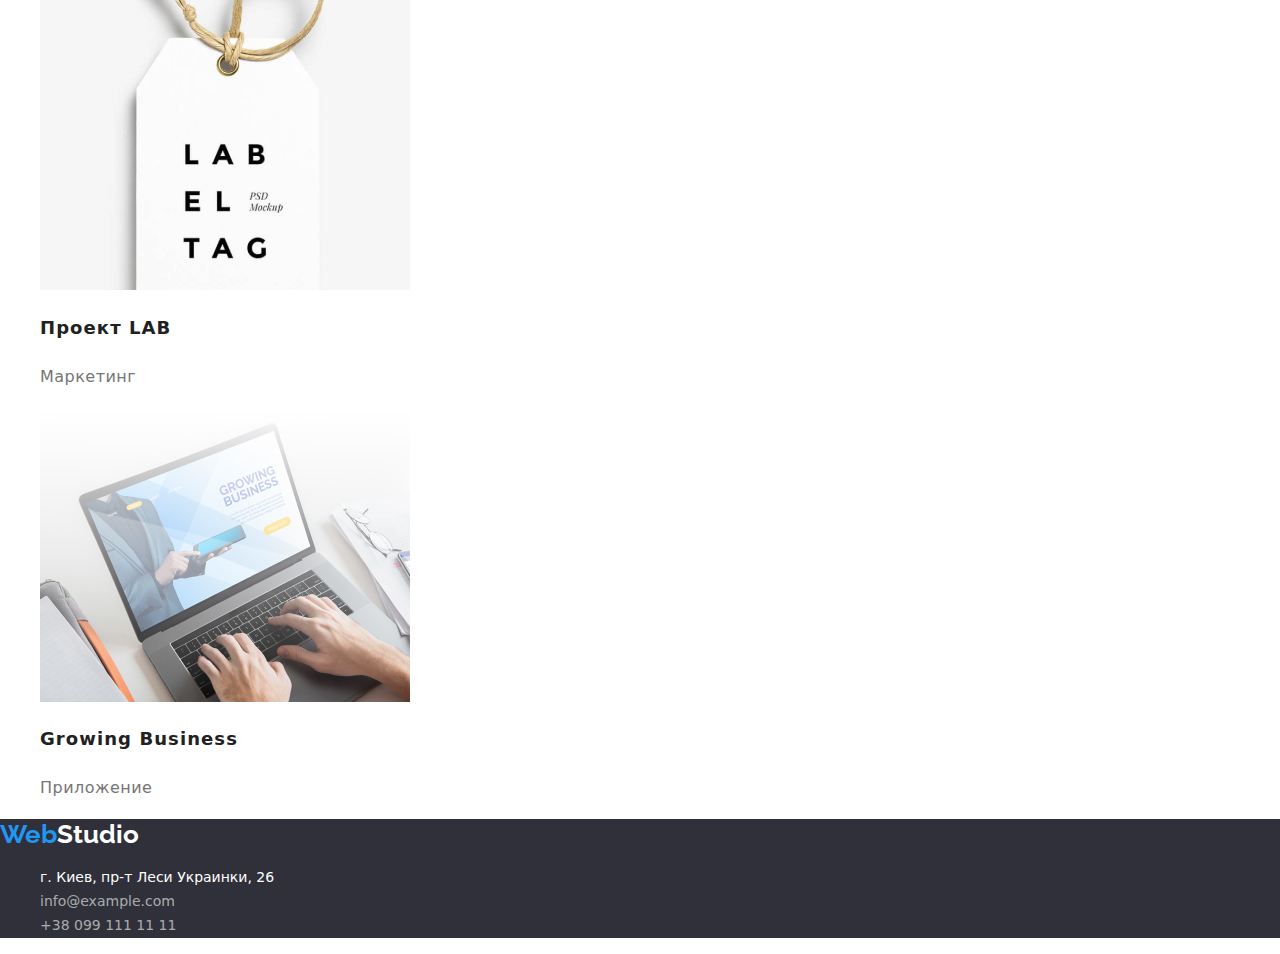
==== commit 76c7e0fd: "Update portfolio.html" ====
--- a/portfolio.html
+++ b/portfolio.html
@@ -52,7 +52,7 @@
             <ul class="list">
                 <li class="project-info-list">
                     <a class="project-link" href="#">
-                        <img src="images/image1.jpg" alt="На эркане компютера 3 лица" height="294" width="370">
+                        <img src="images/image1.jpg" alt="На экране компютера 3 лица" height="294" width="370">
                             <h2 class="project-name">Технокряк</h2>
                                 <p class="area">Веб-сайт</p>
                             
--- a/css/styles.css
+++ b/css/styles.css
@@ -40,10 +40,12 @@
     color:var(--main-color);
 }
 
-
-
 .email-header,
 .phone-header{
+    font-weight: 500;
+    font-size: 14px;
+    line-height: 1.14;
+    letter-spacing: 0.02em;
     color:var(--secondary-color);
 }
 
@@ -57,7 +59,7 @@
     line-height: 1.14;
     letter-spacing: 0.02em;
     color: var(--secondary-color);
-  }
+}
 
 .navigation-text:hover,
 .contacts-header-item .link:hover,
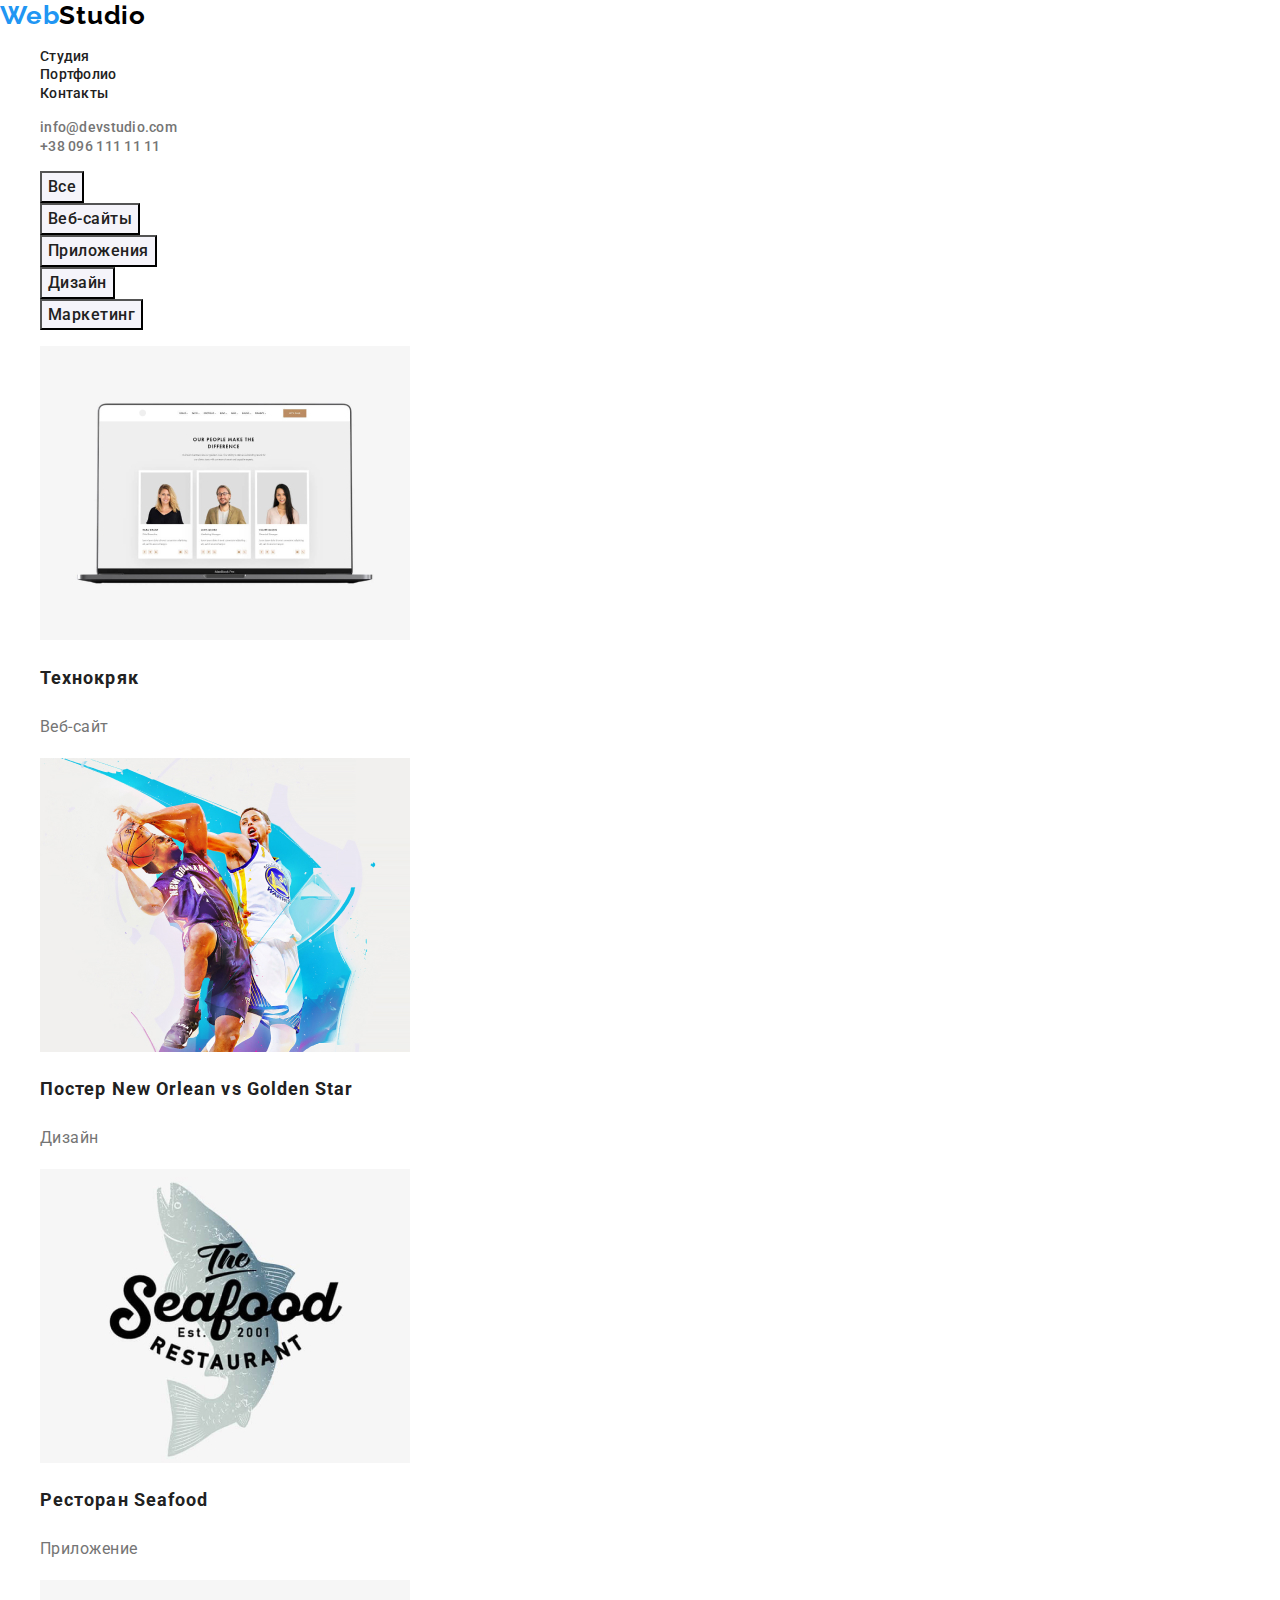
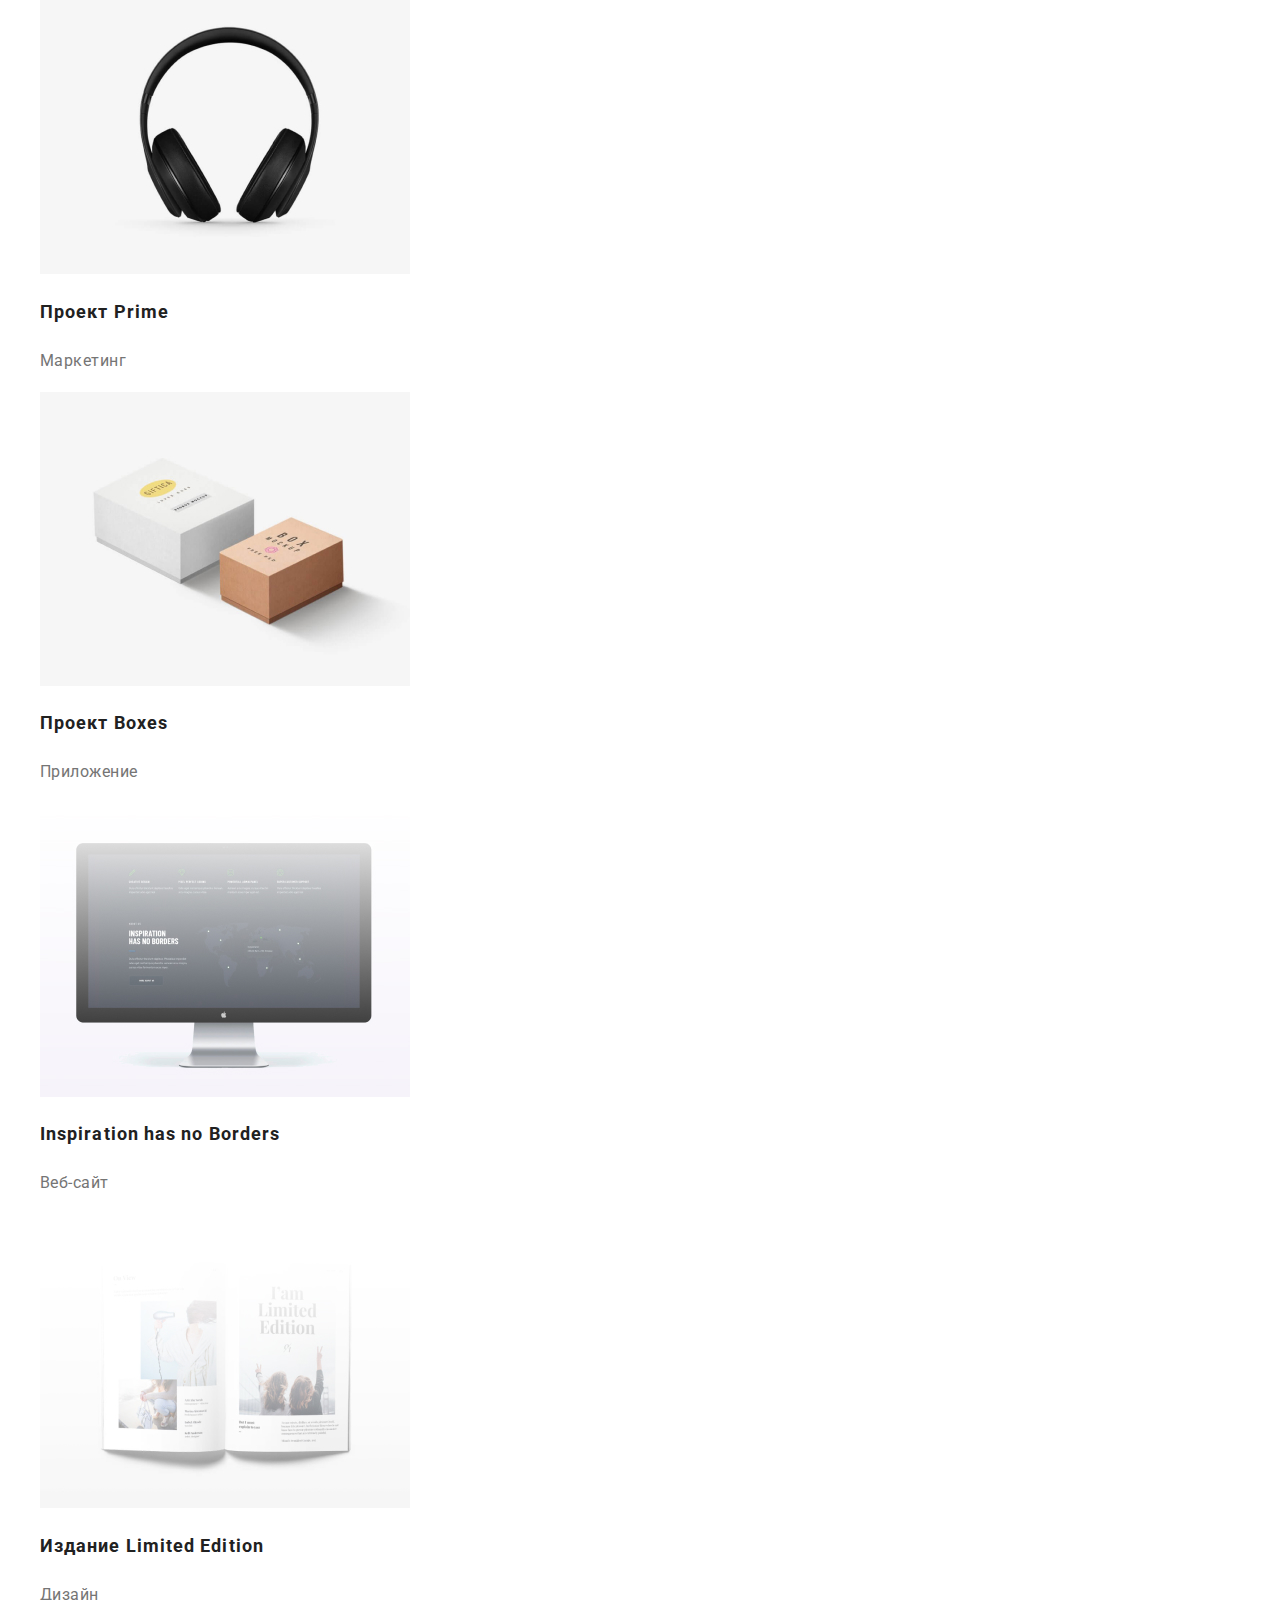
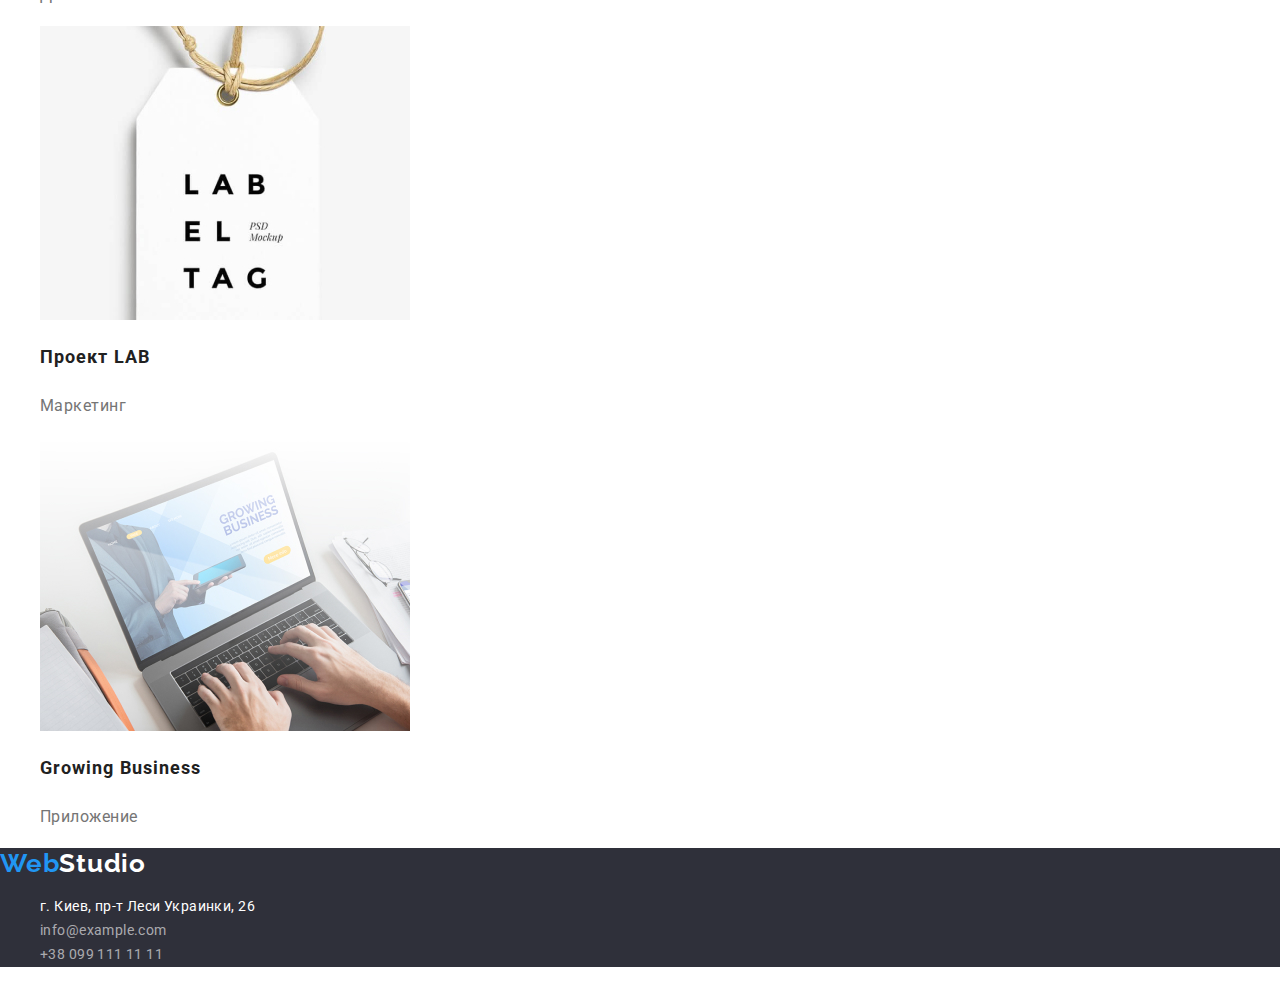
==== commit 4d24d47a: "added, deleted, complete mess, navigation bar activation still does not work" ====
--- a/portfolio.html
+++ b/portfolio.html
@@ -17,13 +17,13 @@
         <a class="logo" href="#"><span style="color:#2196F3;">Web</span><span style="color:#000;">Studio</span></a>
         <ul class="list">
             <li class="navigation-list-item">
-                <a class="navigation-text nav-header" href="./index.html">Студия</a>
+                <a class="navigation-text nav-header current" href="./index.html">Студия</a>
             </li>
             <li class="navigation-list-item">
-                <a class="navigation-text nav-header" href="portfolio.html">Портфолио</a>
+                <a class="navigation-text nav-header current" href="./portfolio.html">Портфолио</a>
             </li>
             <li class="navigation-list-item">
-                <a class="navigation-text nav-header" href="#">Контакты</a>
+                <a class="navigation-text nav-header current" href="#">Контакты</a>
             </li>
         </ul>
         </nav>
--- a/css/styles.css
+++ b/css/styles.css
@@ -30,43 +30,39 @@
     font-weight: 700;
     font-size: 26px;  
     line-height: 1.19;
+    letter-spacing: 0.03em;
 }
 
 .navigation-text{
+    color:var(--main-color);
+    letter-spacing: 0.03em;
+}
+
+.email-header,
+.phone-header{
+    color:var(--secondary-color);
+}
+.navigation-text,
+.email-header,
+.phone-header{
+    font-family: var(--main-font);
     font-weight: 500;
     font-size: 14px;
     line-height: 1.14;
     letter-spacing: 0.02em;
-    color:var(--main-color);
-}
-
-.email-header,
-.phone-header{
-    font-weight: 500;
-    font-size: 14px;
-    line-height: 1.14;
-    letter-spacing: 0.02em;
-    color:var(--secondary-color);
 }
 
 .list{
     list-style-type: none;
 }
 
-.nav-list-link {
-    font-weight: 500;
-    font-size: 14px;
-    line-height: 1.14;
-    letter-spacing: 0.02em;
-    color: var(--secondary-color);
-}
-
-.navigation-text:hover,
+
 .contacts-header-item .link:hover,
 .contacts-header-item .link:focus{
     color: #2196F3;
  }
 
+
 /*==========End Header=========*/
 /*===========Booking =====*/
 
@@ -75,6 +71,8 @@
 }
 
 .visually-hidden {
+    font-family: var(--main-font);
+    font-weight: 700;
     position: absolute;
     width: 1px;
     height: 1px;
@@ -87,7 +85,10 @@
     overflow: hidden;
   }
 
+
 .main-title{
+    font-family: var(--main-font);
+    font-style: normal;
     font-weight: 900;
     font-size: 44px;
     line-height: 1.36;    
@@ -99,7 +100,9 @@
 
 
  .button{
+    font-family: var(--main-font);
     color: var(--color-accent-2);
+    font-weight: bold;
     font-size: 16px;
     line-height: 1.87;
     text-align: center;
@@ -112,25 +115,32 @@
 /*===========Characteristics=====*/
 
 .undertitle{
+    font-family: var(--main-font);
+    font-style:normal;
+    font-weight: bold;
     font-size: 36px;
     line-height: 1.16;
     text-align: center;
-    text-transform: uppercase;
-    color:var(--main-color);
+    color:var(--main-color);
+    letter-spacing: 0.03em;
 
 }
 
 .character-name{
+    font-family: var(--main-font);
     font-size: 14px;
     line-height: 1.14;
     text-transform: uppercase;
     color:var(--main-color);
+    letter-spacing: 0.03em;
 }
 .service-item-description{
+    font-family: var(--main-font);
     font-weight:normal;
     font-size: 14px;
     line-height: 1.71;
     color: var(--secondary-color);
+    letter-spacing: 0.03em;
 }
   /*===========End Characteristics=====*/
 
@@ -138,8 +148,10 @@
 
 .member-name,
 .position{
+    font-family: var(--main-font);
     font-size: 16px;
     line-height: 1.18;
+    letter-spacing: 0.03em;
 }
 .member-name{
     font-weight:500;
@@ -161,9 +173,11 @@
 .adress-footer,
 .email-footer,
 .phone-footer{
+    font-family: var(--main-font);
     font-weight: normal;
     font-size: 14px;
     line-height: 1.71;
+    letter-spacing: 0.03em;
     color:rgba(255, 255, 255, 0.6);
 }
 
@@ -180,27 +194,38 @@
 
 /* beginning of portfolio design*/
 
+.button-name{
+    background-color:#F5F4FA;
+    font-family: var(--main-font);
+    font-style:normal;
+    font-weight: 500;
+    font-size: 16px;
+    line-height: 1.62;
+    letter-spacing: 0.03em;
+    color:var(--main-color);
+}
+
 .button-name:hover{
     background-color:var(--color-accent);
     color:#FFFFFF;
 }
 
-.button-item {
-    font-weight: 500;
-    font-size: 16px;
-    line-height: 26px;
-    color:var(--main-color);
-}
   
 .project-name{
+    font-family: var(--main-font);
     font-weight: 700;
     font-size: 18px;
     line-height: 2;
     color:var(--main-color);
     letter-spacing: 0.06em;
 }
+
+.project-link{
+    font-family: var(--main-font);
+}
   
 .area {
+    font-family: var(--main-font);
     font-weight: 400;
     font-size: 16px;
     line-height: 1.875;
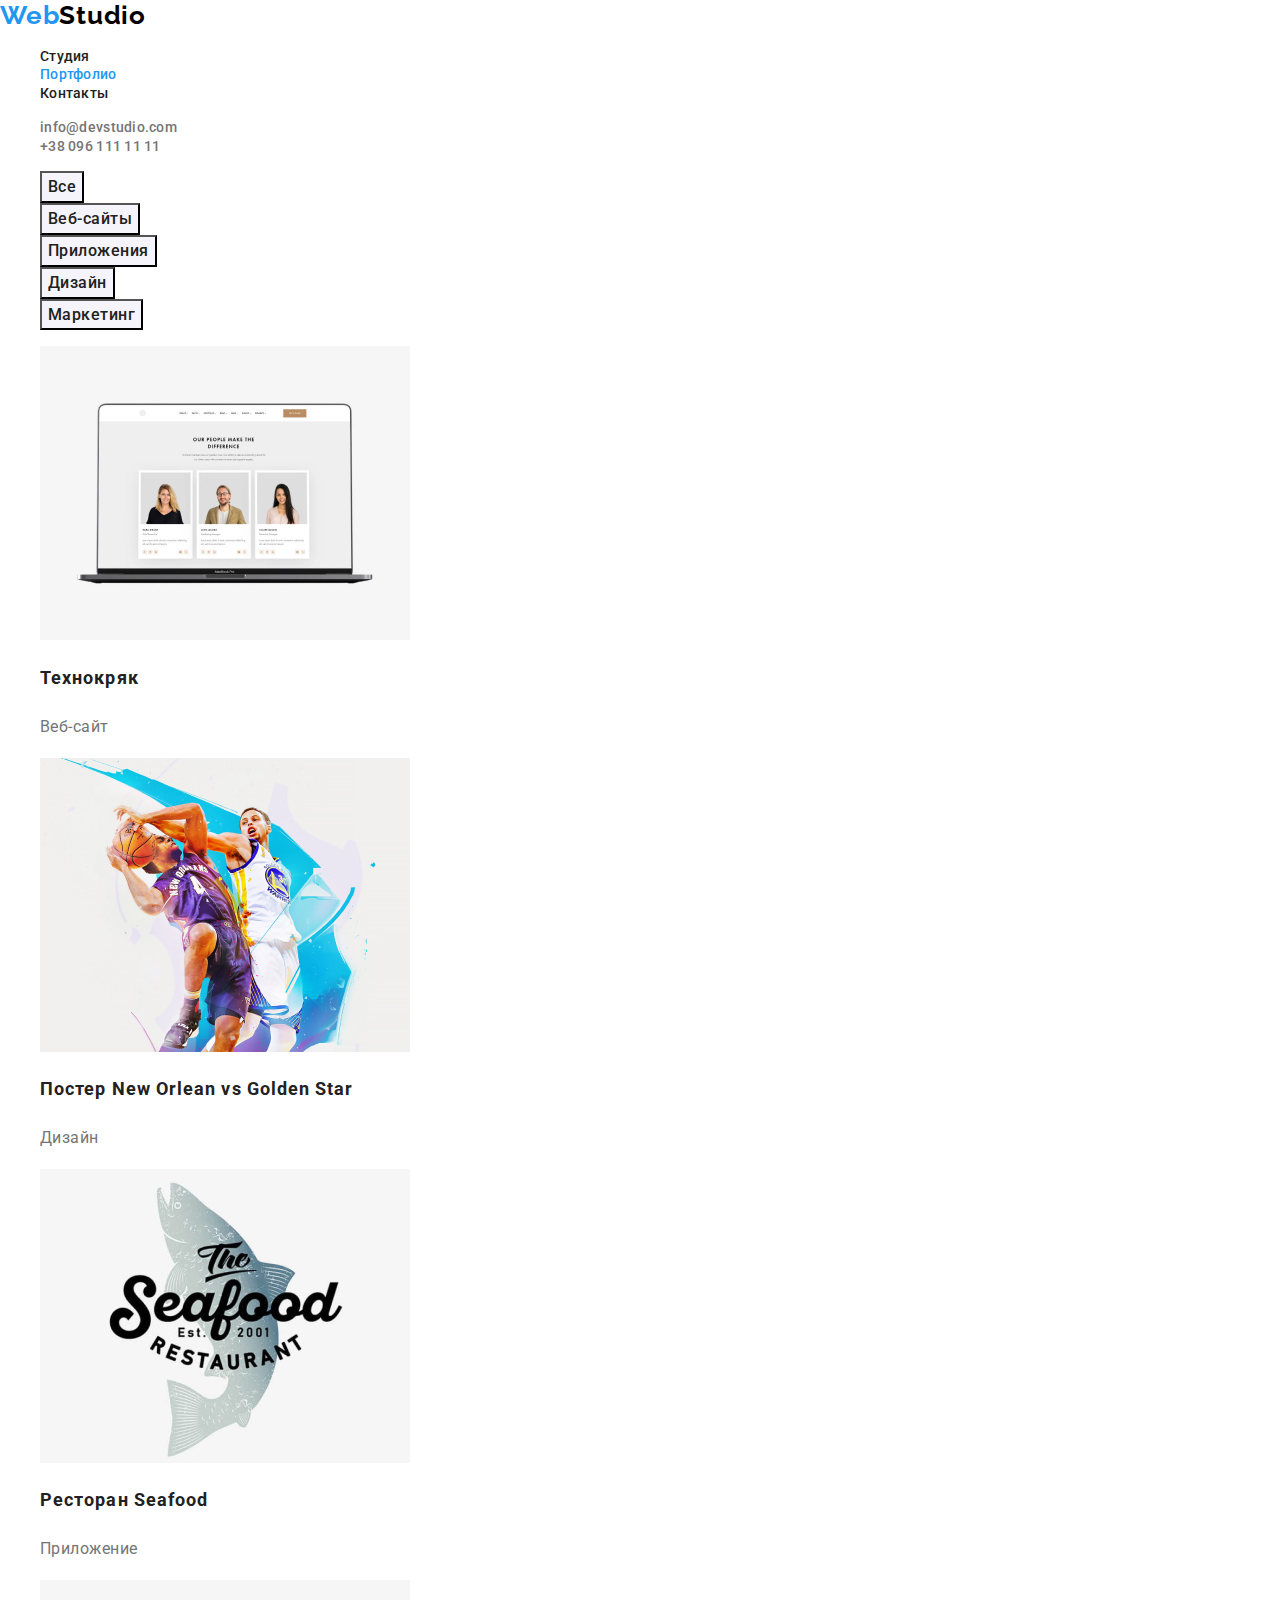
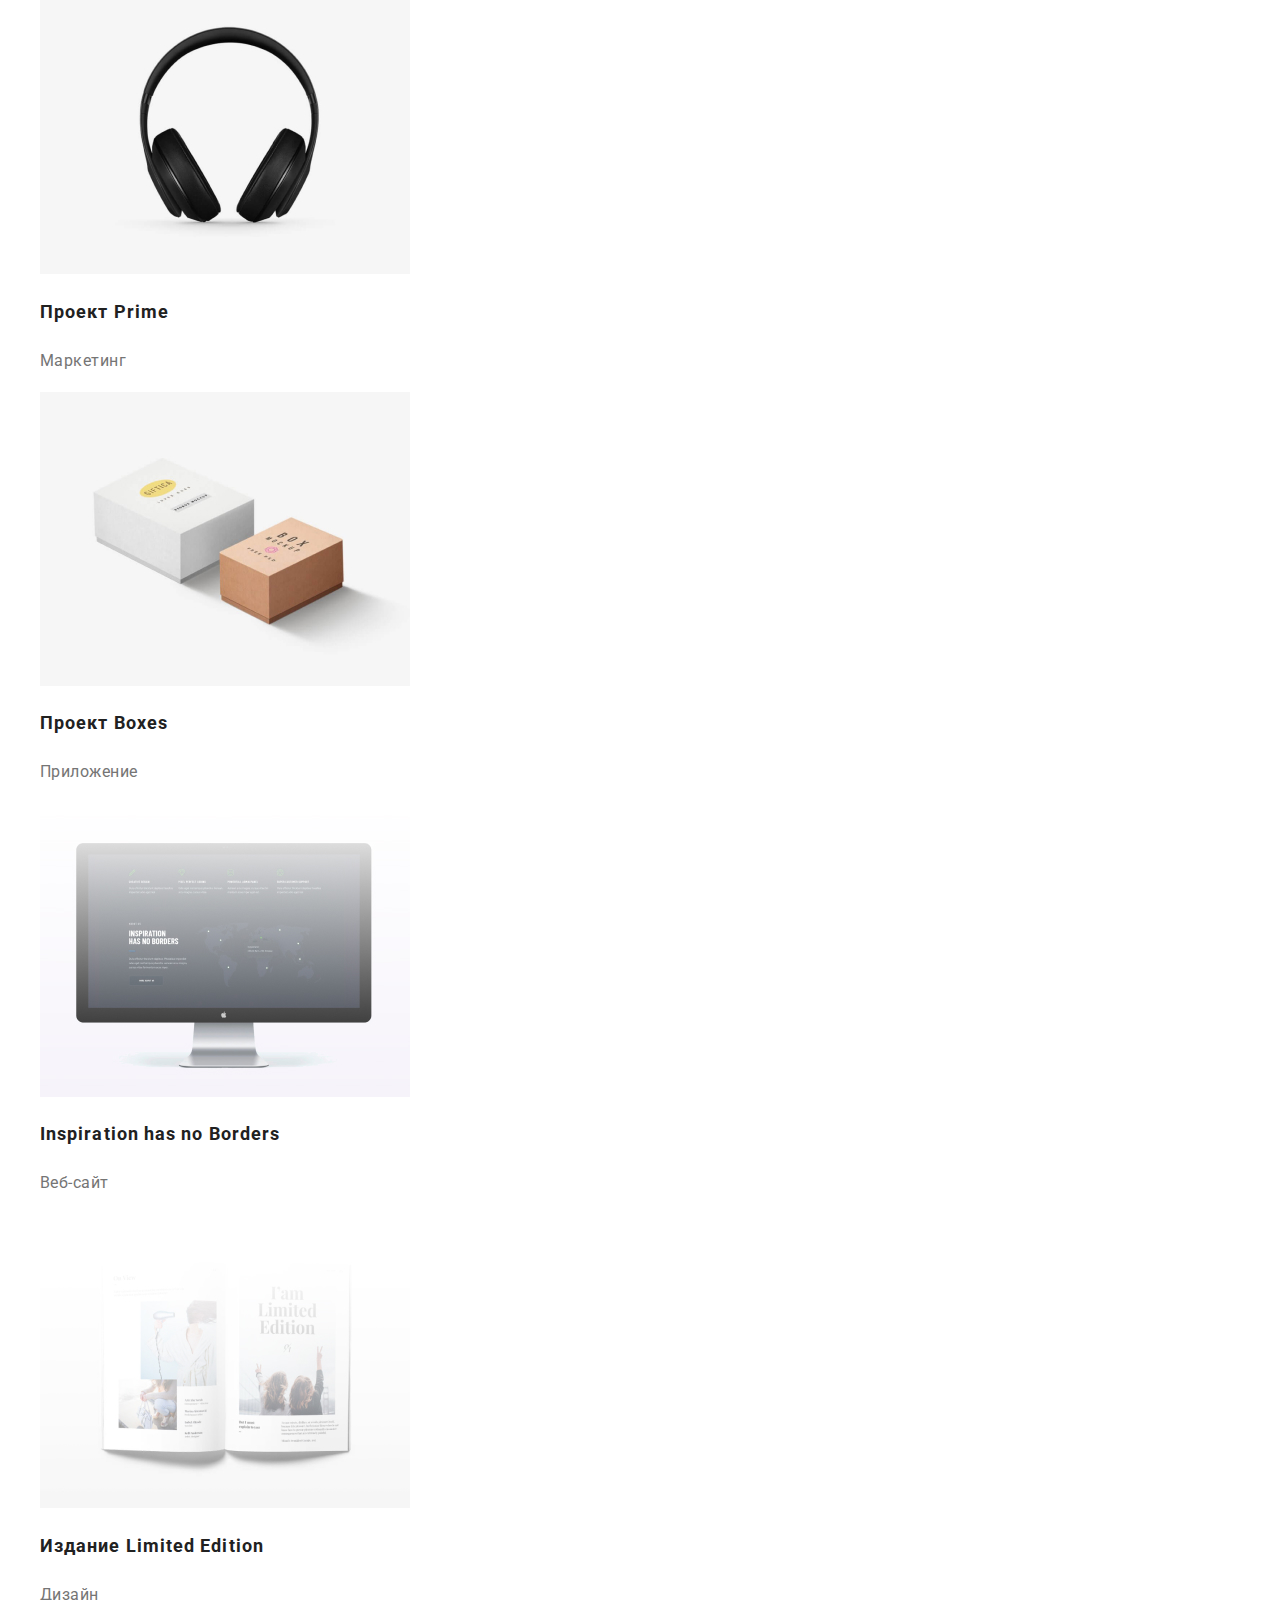
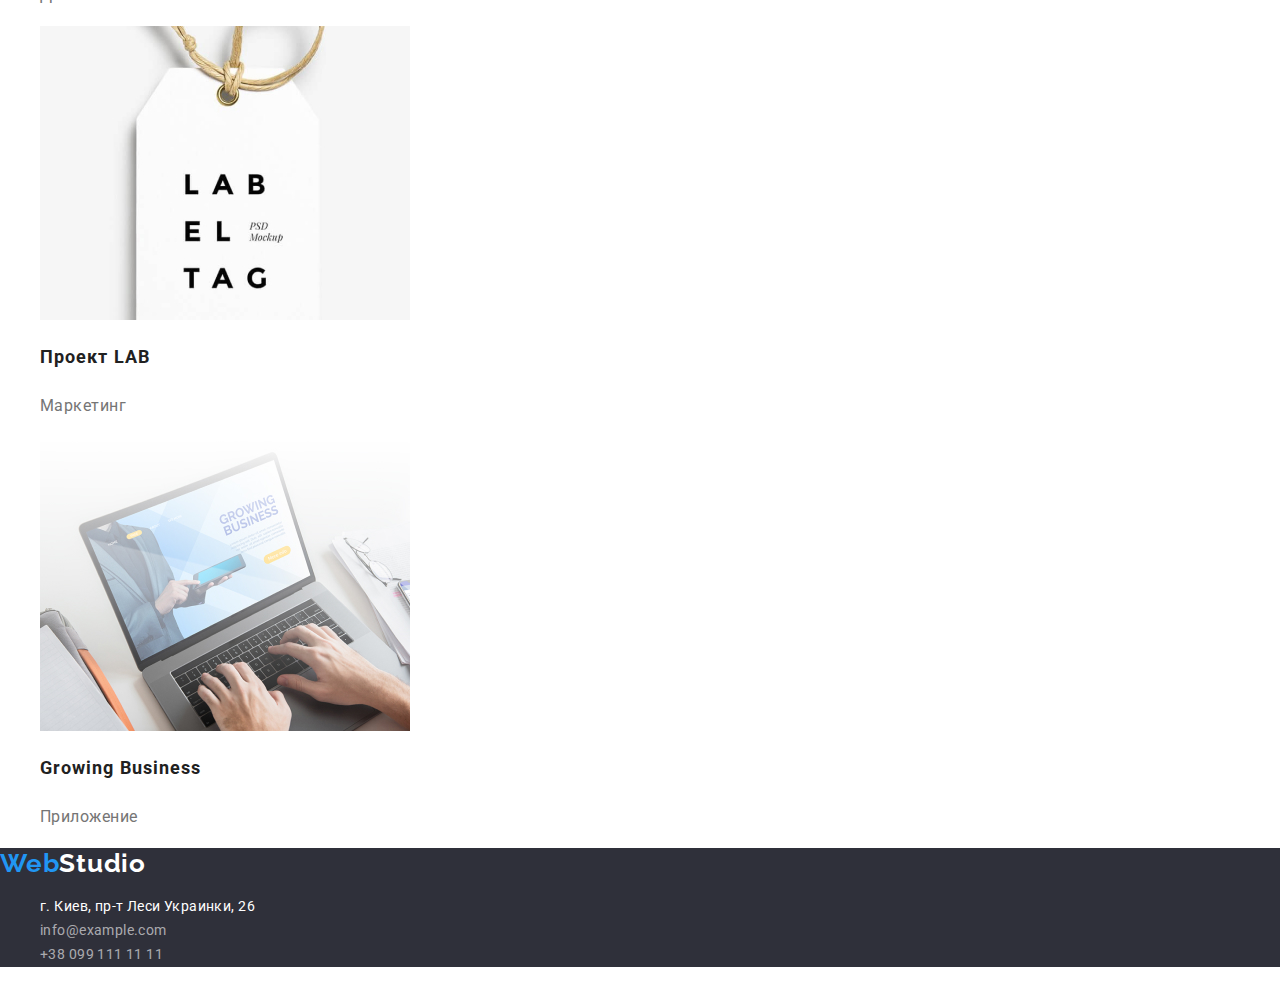
==== commit 34b0aebc: "current navi" ====
--- a/portfolio.html
+++ b/portfolio.html
@@ -17,13 +17,13 @@
         <a class="logo" href="#"><span style="color:#2196F3;">Web</span><span style="color:#000;">Studio</span></a>
         <ul class="list">
             <li class="navigation-list-item">
-                <a class="navigation-text nav-header current" href="./index.html">Студия</a>
+                <a class="navigation-text nav-header" href="./index.html">Студия</a>
             </li>
             <li class="navigation-list-item">
                 <a class="navigation-text nav-header current" href="./portfolio.html">Портфолио</a>
             </li>
             <li class="navigation-list-item">
-                <a class="navigation-text nav-header current" href="#">Контакты</a>
+                <a class="navigation-text nav-header" href="#">Контакты</a>
             </li>
         </ul>
         </nav>
--- a/css/styles.css
+++ b/css/styles.css
@@ -62,6 +62,9 @@
     color: #2196F3;
  }
 
+ .current{
+     color: #2196F3;
+ }
 
 /*==========End Header=========*/
 /*===========Booking =====*/
